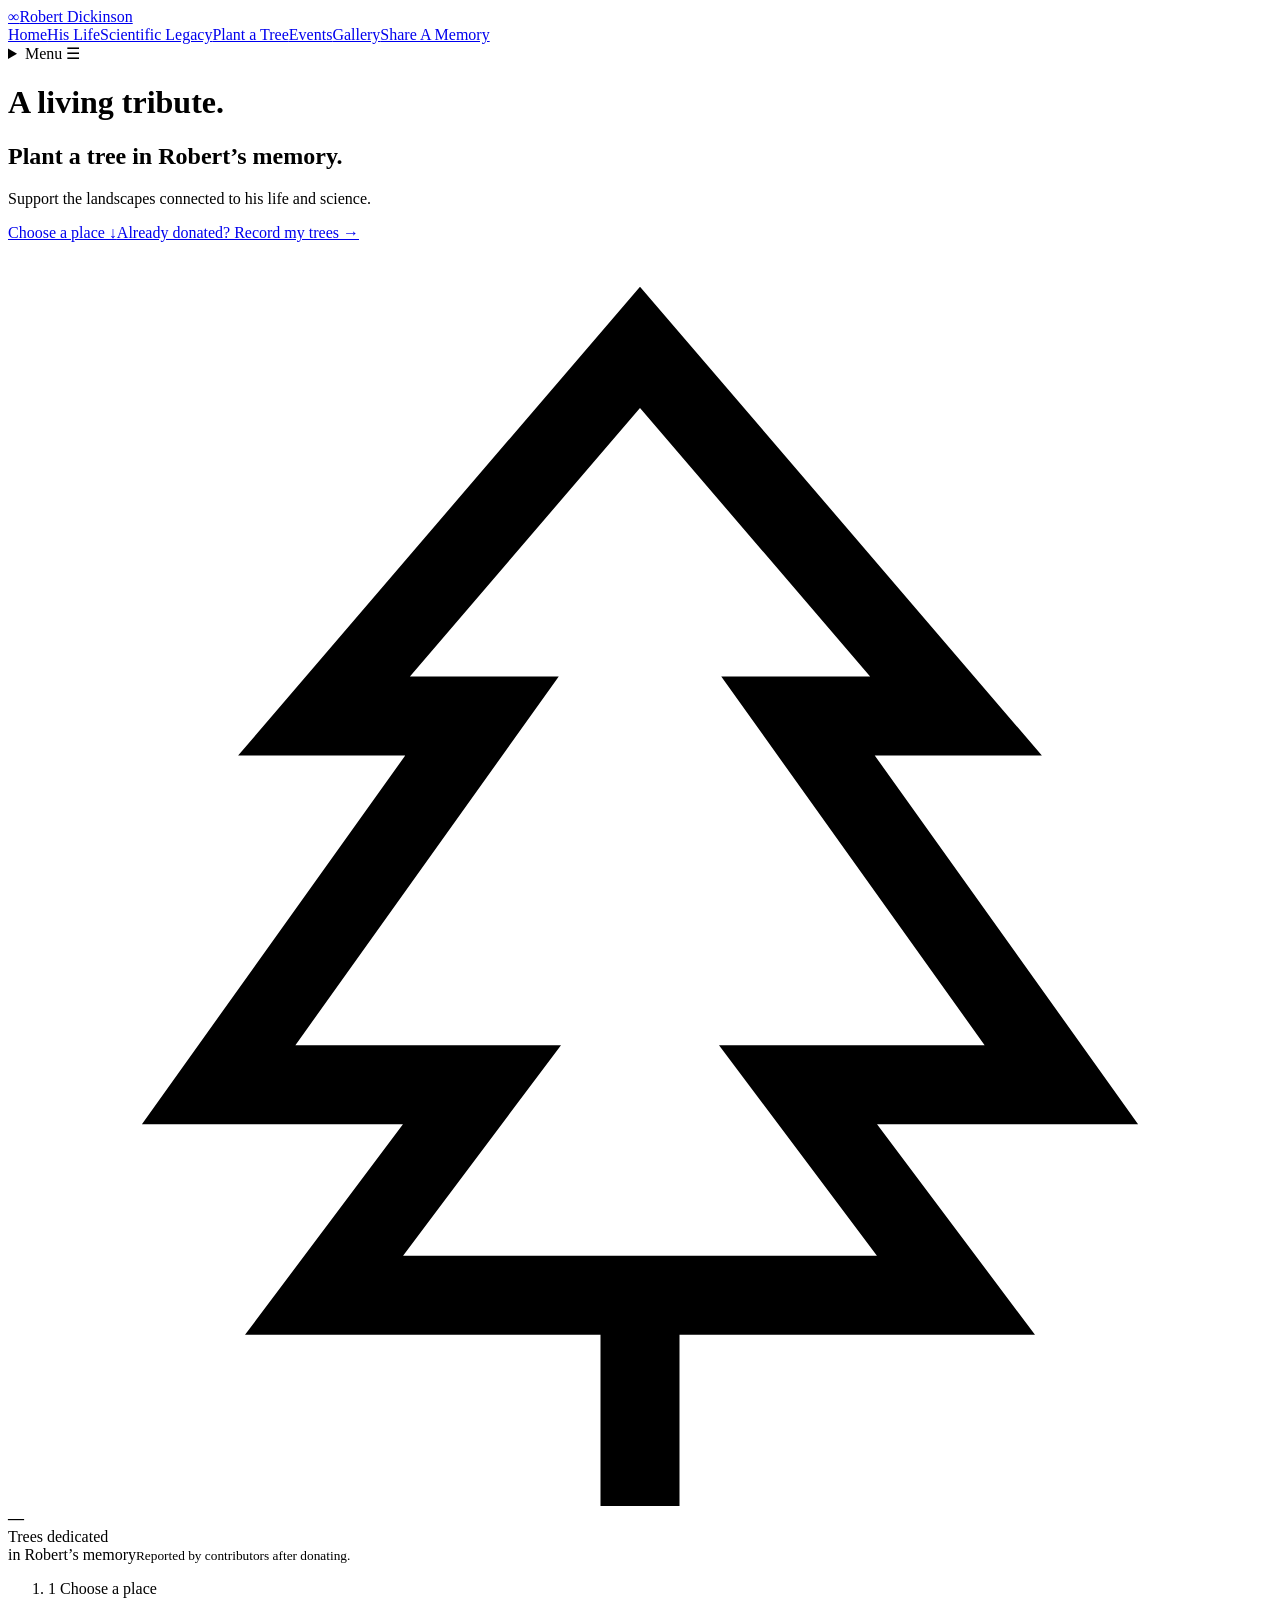
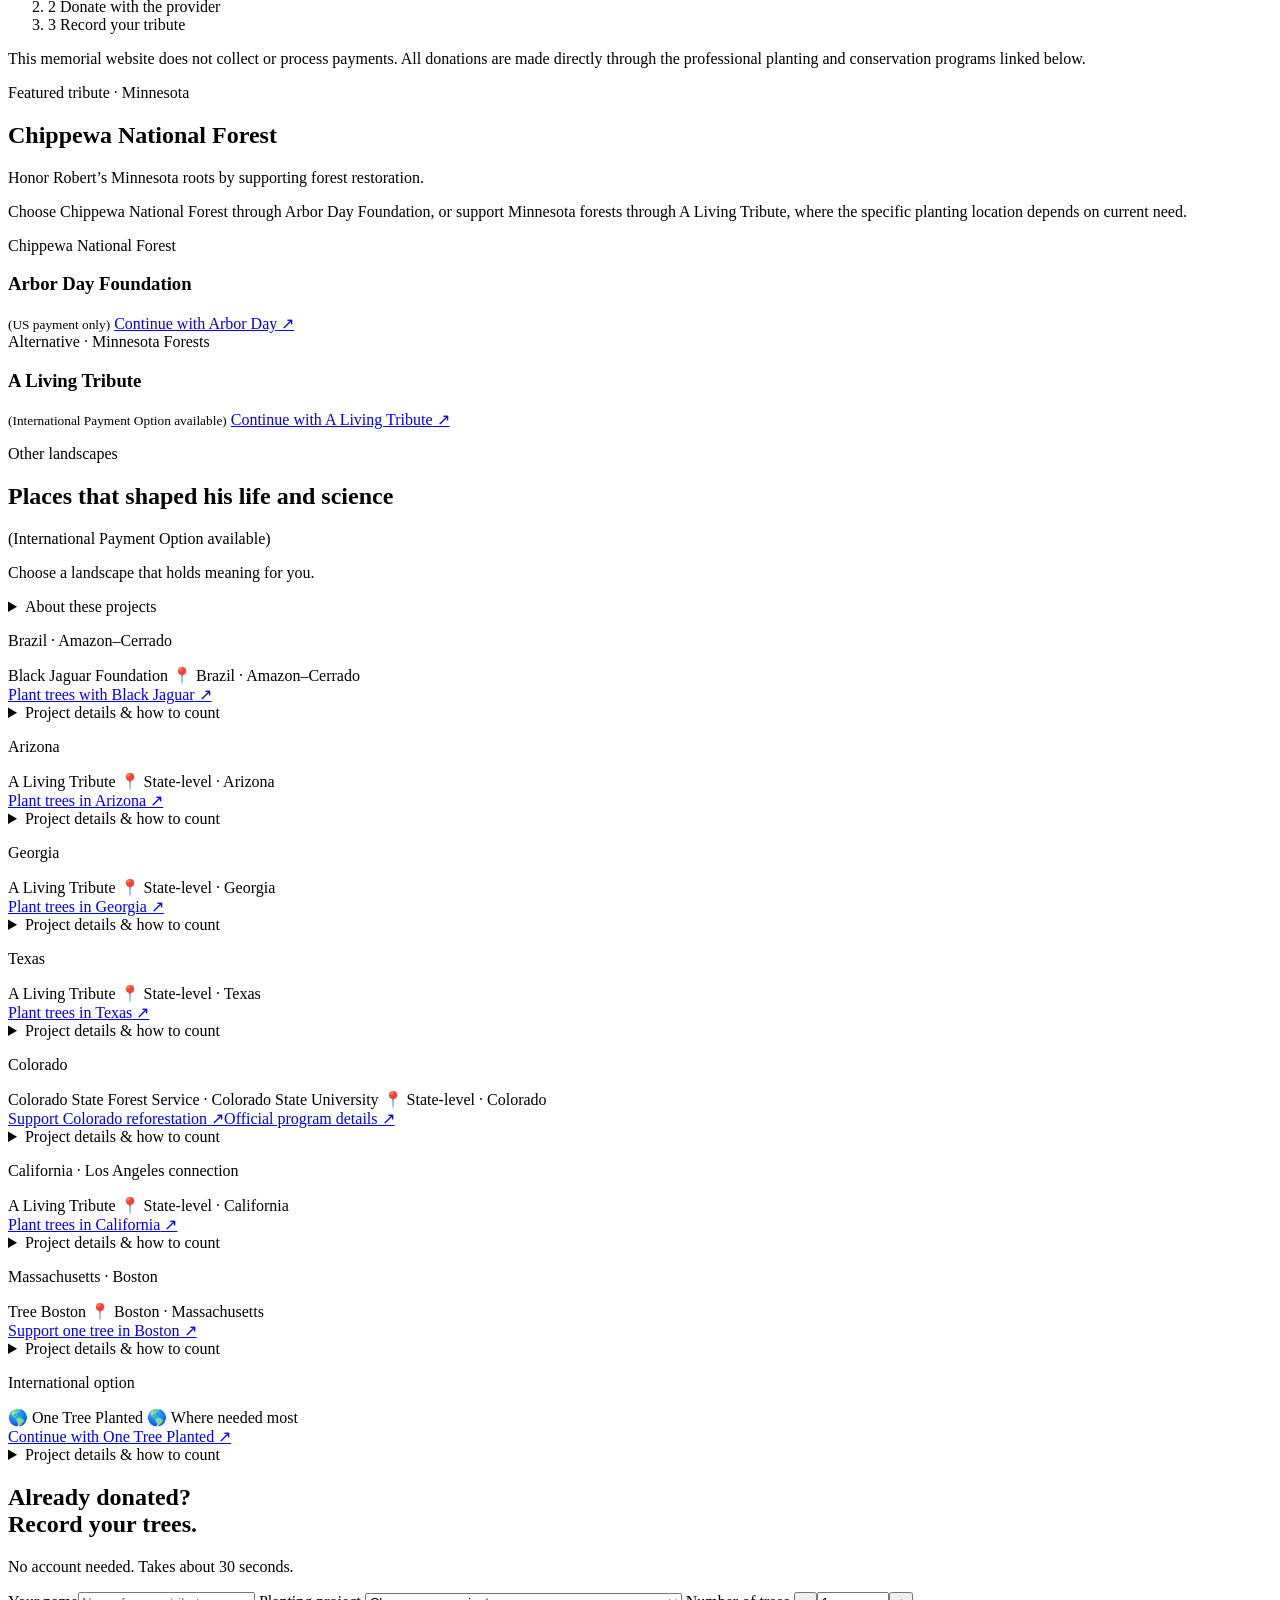
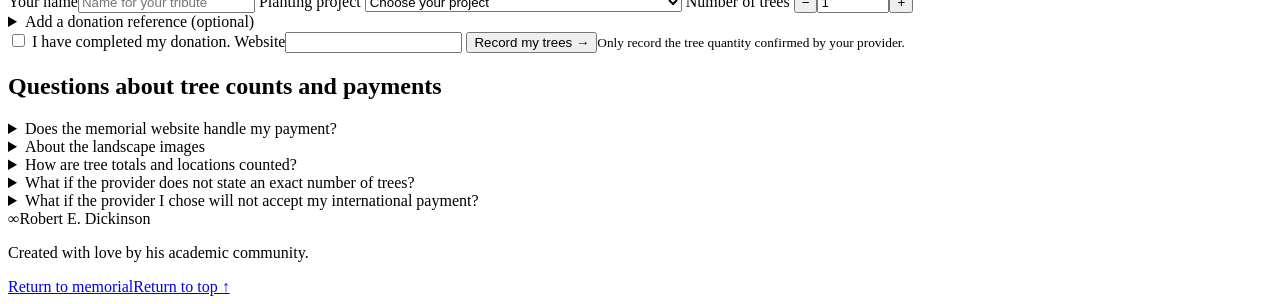
==== static/tree/index.html @ 508d743f "Clarify payment disclaimer and simplify Minnesota planting explanation" ====
<!doctype html>
<html lang="en">
  <head>
    <meta charset="utf-8" />
    <meta name="viewport" content="width=device-width, initial-scale=1" />
    <meta http-equiv="Cache-Control" content="no-cache, no-store, must-revalidate" />
    <meta http-equiv="Pragma" content="no-cache" />
    <meta http-equiv="Expires" content="0" />
    <meta name="description" content="Support forests and restoration projects connected to the life and science of Robert E. Dickinson." />
    <title>Living Tribute for Robert E. Dickinson</title>
    <link rel="icon" href="../favicon.svg" type="image/svg+xml" />
    <link rel="stylesheet" href="../assets/styles.css" />
    <script src="../config.js"></script><script src="../site.js" defer></script>
  </head>
  <body>
    <main class="tree-page tree-redesign" data-body-font="system-sans" data-heading-font="classic-serif">
      <nav class="site-nav" aria-label="Main navigation">
        <a class="wordmark" href="../#top" aria-label="Robert Dickinson memorial home"><span class="wordmark-mark">∞</span><span data-copy="global.wordmark">Robert Dickinson</span></a>
        <div class="nav-links"><a href="../" data-copy="nav.home">Home</a><a href="../life/" data-copy="nav.life">His Life</a><a href="../legacy/" data-copy="nav.legacy">Scientific Legacy</a><a class="active" aria-current="page" href="../tree/" data-copy="nav.tree">Plant a Tree</a><a href="../events/" data-copy="nav.events">Events</a><a href="../gallery/" data-copy="nav.gallery">Gallery</a><a class="nav-memory-cta" href="../memories/#share" data-copy="nav.memories">Share A Memory</a></div>
        <details class="mobile-nav"><summary>Menu <span aria-hidden="true">☰</span></summary><div class="mobile-nav-panel"><a href="../" data-copy="nav.home">Home</a><a href="../life/" data-copy="nav.life">His Life</a><a href="../legacy/" data-copy="nav.legacy">Scientific Legacy</a><a class="active" aria-current="page" href="../tree/" data-copy="nav.tree">Plant a Tree</a><a href="../events/" data-copy="nav.events">Events</a><a href="../gallery/" data-copy="nav.gallery">Gallery</a><a class="nav-memory-cta" href="../memories/#share" data-copy="nav.memories">Share A Memory</a></div></details>
      </nav>

      <header id="top" class="tree-design-hero"><div class="tree-hero-copy"><h1 data-copy="tree.design.title">A living tribute.</h1><h2 data-copy="tree.design.subtitle">Plant a tree in Robert’s memory.</h2><p data-copy="tree.design.intro">Support the landscapes connected to his life and science.</p><a class="tree-gold-button" href="#restoration-projects">Choose a place ↓</a><a class="tree-record-shortcut" href="#record-tribute">Already donated? Record my trees →</a></div><div class="tree-total-panel" aria-live="polite"><span class="tree-total-icon" aria-hidden="true"><svg viewBox="0 0 24 24" fill="none" stroke="currentColor" stroke-width="1.5"><path d="M12 2 6 9h3l-5 7h5l-3 4h12l-3-4h5l-5-7h3L12 2Z M12 20v4"/></svg></span><strong data-participation-count="trees" data-count-only>—</strong><div>Trees dedicated<br />in Robert’s memory<small>Reported by contributors after donating.</small><small data-restoration-total></small></div></div></header>
      <div class="tree-steps"><ol><li><span>1</span> Choose a place</li><li><span>2</span> Donate with the provider</li><li><span>3</span> Record your tribute</li></ol><p class="tree-payment-disclaimer" data-copy="tree.design.paymentDisclaimer">This memorial website does not collect or process payments. All donations are made directly through the professional planting and conservation programs linked below.</p></div>
      <section id="restoration-projects" class="tree-project tree-project-featured">
        <div class="tree-landscape tree-scene-minnesota" role="img" aria-label="Illustrated Minnesota forest and lake"></div>
        <div class="tree-featured-copy">
          <p class="section-kicker light" data-copy="tree.featuredKicker">Featured tribute · Minnesota</p>
          <h2 data-copy="tree.featuredTitle">Chippewa National Forest</h2>



          <p class="tree-featured-intro">Honor Robert’s Minnesota roots by supporting forest restoration.</p>
          <p class="tree-featured-summary" data-copy="tree.design.minnesotaSummary">Choose Chippewa National Forest through Arbor Day Foundation, or support Minnesota forests through A Living Tribute, where the specific planting location depends on current need.</p>
          <div class="tree-chippewa-routes">
            <article class="tree-route-card tree-route-primary">
              <span class="tree-route-location" data-copy="tree.arborLocation">Chippewa National Forest</span>
              <h3 data-copy="tree.arborProvider">Arbor Day Foundation</h3>
              <small class="tree-provider-note" data-copy="tree.arborProviderNote">(US payment only)</small>
              <a class="tree-project-donate" data-contribution-route="chippewa-arbor-day" href="https://shop.arborday.org/tree-dedication/commemorative-trees-for-others?producttype=TIM" target="_blank" rel="noopener noreferrer"><span data-copy="tree.arborButton">Continue with Arbor Day</span> ↗</a>
            </article>

            <article class="tree-route-card tree-route-alternative">
              <span class="tree-route-location" data-copy="tree.minnesotaLocation">Alternative · Minnesota Forests</span>
              <h3 data-copy="tree.minnesotaProvider">A Living Tribute</h3>
              <small class="tree-provider-note" data-copy="tree.minnesotaProviderNote">(International Payment Option available)</small>
              <a class="tree-project-secondary-action" data-contribution-route="minnesota-living-tribute" href="https://shop.alivingtribute.org/products/plant-a-tree-ecertificate" target="_blank" rel="noopener noreferrer"><span data-copy="tree.minnesotaButton">Continue with A Living Tribute</span> ↗</a>
            </article>
          </div>

        </div>
      </section>

      <section class="tree-restoration-collection" aria-labelledby="tree-places-title">
        <div class="tree-section-heading tree-collection-heading">
          <p class="section-kicker" data-copy="tree.projectsKicker">Other landscapes</p>
          <h2 id="tree-places-title" data-copy="tree.projectsTitle">Places that shaped his life and science</h2>
          <p class="tree-payment-availability-note" data-copy="tree.projectsPaymentNote">(International Payment Option available)</p>
          <p>Choose a landscape that holds meaning for you.</p><details><summary>About these projects</summary><p data-copy="tree.projectsIntro">Each landscape is connected to Robert’s life or scientific work. We favor exact-tree routes tied to the named project, state, or region; when a provider cannot guarantee a particular forest, the memorial does not imply that it can.</p></details>
        </div>

        <div class="tree-project-grid">
          <article class="tree-project-card tree-card-blackjaguar"><div class="tree-landscape tree-scene-blackjaguar" role="img" aria-label="Illustrated regional landscape"></div>
            <p class="tree-project-region" data-copy="tree.card.blackjaguar.region">Brazil · Amazon–Cerrado</p>


            <span class="tree-project-provider" data-copy="tree.card.blackjaguar.provider">Black Jaguar Foundation</span>
            <span class="tree-geography-tag">📍 <span data-copy="tree.card.blackjaguar.geography">Brazil · Amazon–Cerrado</span></span>
            <div class="tree-card-links"><a data-contribution-route="brazil-black-jaguar" href="https://www.black-jaguar.org/donate-tree/" target="_blank" rel="noopener noreferrer"><span data-copy="tree.card.blackjaguar.button">Plant trees with Black Jaguar</span> ↗</a></div>
            <details class="tree-card-details"><summary>Project details &amp; how to count</summary><h3 data-copy="tree.card.blackjaguar.title">Restore Brazil’s Amazon–Cerrado corridor</h3><p data-copy="tree.card.blackjaguar.text">Robert’s work on tropical deforestation makes Brazil’s forests a meaningful part of this tribute. Black Jaguar Foundation restores native vegetation with local landowners in the Araguaia Biodiversity Corridor, spanning the Amazon rainforest and Cerrado.</p><small class="tree-card-note" data-copy="tree.card.blackjaguar.note">Choose a tree quantity at checkout and record that number here after payment. Guest payment is available. Trees support the Amazon–Cerrado corridor, not an Amazon-only site. A memorial certificate is not promised; your dedication is recorded on Robert’s website.</small>
          </details></article>

          <article class="tree-project-card tree-card-arizona"><div class="tree-landscape tree-scene-arizona" role="img" aria-label="Illustrated regional landscape"></div>
            <p class="tree-project-region" data-copy="tree.card.arizona.region">Arizona</p>


            <span class="tree-project-provider" data-copy="tree.card.arizona.provider">A Living Tribute</span>
            <span class="tree-geography-tag">📍 <span data-copy="tree.card.arizona.geography">State-level · Arizona</span></span>
            <div class="tree-card-links"><a data-contribution-route="arizona-living-tribute" href="https://shop.alivingtribute.org/products/plant-a-tree-ecertificate" target="_blank" rel="noopener noreferrer"><span data-copy="tree.card.arizona.button">Plant trees in Arizona</span> ↗</a></div>
            <details class="tree-card-details"><summary>Project details &amp; how to count</summary><h3 data-copy="tree.card.arizona.title">Arizona forest restoration</h3><p data-copy="tree.card.arizona.text">Arizona was Robert’s home during his University of Arizona years. A Living Tribute offers exact tree quantities for restoration within Arizona forests affected by wildfire, disease, and environmental stress.</p><small class="tree-card-note" data-copy="tree.card.arizona.note">Exact tree quantity; attributed to Arizona rather than to a specific forest unless the provider explicitly guarantees that forest at checkout.</small>
          </details></article>

          <article class="tree-project-card tree-card-georgia"><div class="tree-landscape tree-scene-georgia" role="img" aria-label="Illustrated regional landscape"></div>
            <p class="tree-project-region" data-copy="tree.card.georgia.region">Georgia</p>


            <span class="tree-project-provider" data-copy="tree.card.georgia.provider">A Living Tribute</span>
            <span class="tree-geography-tag">📍 <span data-copy="tree.card.georgia.geography">State-level · Georgia</span></span>
            <div class="tree-card-links"><a data-contribution-route="georgia-living-tribute" href="https://shop.alivingtribute.org/products/plant-a-tree-ecertificate" target="_blank" rel="noopener noreferrer"><span data-copy="tree.card.georgia.button">Plant trees in Georgia</span> ↗</a></div>
            <details class="tree-card-details"><summary>Project details &amp; how to count</summary><h3 data-copy="tree.card.georgia.title">Georgia forest restoration</h3><p data-copy="tree.card.georgia.text">Georgia became another home during Robert’s Georgia Tech years. This route supports exact-tree restoration within Georgia, including high-need public forest landscapes.</p><small class="tree-card-note" data-copy="tree.card.georgia.note">Exact tree quantity; attributed to Georgia rather than to an individual forest unless explicitly guaranteed at checkout.</small>
          </details></article>

          <article class="tree-project-card tree-card-texas"><div class="tree-landscape tree-scene-texas" role="img" aria-label="Illustrated regional landscape"></div>
            <p class="tree-project-region" data-copy="tree.card.texas.region">Texas</p>


            <span class="tree-project-provider" data-copy="tree.card.texas.provider">A Living Tribute</span>
            <span class="tree-geography-tag">📍 <span data-copy="tree.card.texas.geography">State-level · Texas</span></span>
            <div class="tree-card-links"><a data-contribution-route="texas-living-tribute" href="https://shop.alivingtribute.org/products/plant-a-tree-ecertificate" target="_blank" rel="noopener noreferrer"><span data-copy="tree.card.texas.button">Plant trees in Texas</span> ↗</a></div>
            <details class="tree-card-details"><summary>Project details &amp; how to count</summary><h3 data-copy="tree.card.texas.title">Texas landscape restoration</h3><p data-copy="tree.card.texas.text">Texas was Robert’s home during his UT Austin chapter. This route funds exact-tree restoration across Texas forests, floodplains, and wildfire-affected landscapes.</p><small class="tree-card-note" data-copy="tree.card.texas.note">Exact tree quantity; the memorial records Texas as the geographic attribution.</small>
          </details></article>

          <article class="tree-project-card tree-card-colorado"><div class="tree-landscape tree-scene-colorado" role="img" aria-label="Illustrated regional landscape"></div>
            <p class="tree-project-region" data-copy="tree.card.colorado.region">Colorado</p>


            <span class="tree-project-provider" data-copy="tree.card.colorado.provider">Colorado State Forest Service · Colorado State University</span>
            <span class="tree-geography-tag">📍 <span data-copy="tree.card.colorado.geography">State-level · Colorado</span></span>
            <div class="tree-card-links"><a data-contribution-route="colorado-csfs" href="https://give.colostate.edu/campaigns/45077/donations/new" target="_blank" rel="noopener noreferrer"><span data-copy="tree.card.colorado.button">Support Colorado reforestation</span> ↗</a><a href="https://csfs.colostate.edu/seedling-tree-nursery/restoring-colorados-forests-fund-program/" target="_blank" rel="noopener noreferrer"><span data-copy="tree.card.colorado.detailsButton">Official program details</span> ↗</a></div>
            <details class="tree-card-details"><summary>Project details &amp; how to count</summary><h3 data-copy="tree.card.colorado.title">Restoring Colorado’s Forests Fund</h3><p data-copy="tree.card.colorado.text">Colorado was central to Robert’s long NCAR chapter. The Colorado State Forest Service provides seedlings for reforestation of Colorado lands damaged by wildfire and other major disturbances.</p><small class="tree-card-note" data-copy="tree.card.colorado.note">The program publishes a $2-per-seedling conversion, allowing the memorial to record an exact funded-seedling quantity.</small>
          </details></article>

          <article class="tree-project-card tree-card-california"><div class="tree-landscape tree-scene-california" role="img" aria-label="Illustrated regional landscape"></div>
            <p class="tree-project-region" data-copy="tree.card.california.region">California · Los Angeles connection</p>


            <span class="tree-project-provider" data-copy="tree.card.california.provider">A Living Tribute</span>
            <span class="tree-geography-tag">📍 <span data-copy="tree.card.california.geography">State-level · California</span></span>
            <div class="tree-card-links"><a data-contribution-route="california-living-tribute" href="https://shop.alivingtribute.org/products/plant-a-tree-ecertificate" target="_blank" rel="noopener noreferrer"><span data-copy="tree.card.california.button">Plant trees in California</span> ↗</a></div>
            <details class="tree-card-details"><summary>Project details &amp; how to count</summary><h3 data-copy="tree.card.california.title">California forest restoration</h3><p data-copy="tree.card.california.text">Robert’s final professional chapter was at UCLA. This route supports exact-tree restoration within California forests affected by wildfire and other disturbances.</p><small class="tree-card-note" data-copy="tree.card.california.note">Angeles National Forest appears among the provider’s California restoration landscapes, but the memorial attributes the gift only to California unless checkout explicitly guarantees Angeles.</small>
          </details></article>

          <article class="tree-project-card tree-card-boston"><div class="tree-landscape tree-scene-boston" role="img" aria-label="Illustrated regional landscape"></div>
            <p class="tree-project-region" data-copy="tree.card.boston.region">Massachusetts · Boston</p>


            <span class="tree-project-provider" data-copy="tree.card.boston.provider">Tree Boston</span>
            <span class="tree-geography-tag">📍 <span data-copy="tree.card.boston.geography">Boston · Massachusetts</span></span>
            <div class="tree-card-links"><a data-contribution-route="massachusetts-tree-boston" href="https://treeboston.org/support/online/" target="_blank" rel="noopener noreferrer"><span data-copy="tree.card.boston.button">Support one tree in Boston</span> ↗</a></div>
            <details class="tree-card-details"><summary>Project details &amp; how to count</summary><h3 data-copy="tree.card.boston.title">Grow Boston’s urban forest</h3><p data-copy="tree.card.boston.text">Massachusetts connects to Robert’s Harvard and MIT years. Tree Boston offers practical one-tree impact levels: $100 provides a free tree to a Boston community member to plant, while $500 or $1,000 supports planting one tree in a backyard or public/community space.</p><small class="tree-card-note" data-copy="tree.card.boston.note">For Robert’s tree total, record 1 tree only when you choose one of Tree Boston’s listed one-tree options ($100, $500, or $1,000). Other donation amounts should not be converted into a tree count.</small>
            <div class="tree-card-alternative"><strong data-copy="tree.card.boston.alternativeLabel">Alternative</strong><a data-contribution-route="new-england-neff" href="https://newenglandforestry.org/support/donate/" target="_blank" rel="noopener noreferrer"><span data-copy="tree.card.boston.alternativeButton">Support New England forest stewardship</span> ↗</a><small data-copy="tree.card.boston.alternativeNote">Regional forest conservation/restoration gift; recorded separately because NEFF does not assign an exact tree quantity.</small></div>
          </details></article>

          <article class="tree-project-card tree-card-international tree-project-card-international">
            <p class="tree-project-region" data-copy="tree.card.international.region">International option</p>
            <span class="tree-international-card-icon" aria-hidden="true">🌎</span>


            <span class="tree-project-provider" data-copy="tree.card.international.provider">One Tree Planted</span>
            <span class="tree-geography-tag">🌎 <span data-copy="tree.card.international.geography">Where needed most</span></span>
            <div class="tree-card-links"><a data-contribution-route="global-one-tree-planted" href="https://onetreeplanted.org/products/gift-trees-in-memory" target="_blank" rel="noopener noreferrer"><span data-copy="tree.card.international.button">Continue with One Tree Planted</span> ↗</a></div>
            <details class="tree-card-details"><summary>Project details &amp; how to count</summary><h3 data-copy="tree.card.international.title">Outside the U.S. or having payment trouble?</h3><p data-copy="tree.card.international.text">One Tree Planted is a simple fallback when another provider’s checkout is not practical. Choose the number of memorial trees directly; the trees are planted where restoration is needed most rather than assigned to a Robert-specific location.</p><small class="tree-card-note" data-copy="tree.card.international.note">Exact tree quantity; recorded in Robert’s lifetime total without assigning the trees to a specific landscape.</small>
          </details></article>
        </div>

      </section>

      <section id="record-tribute" class="tree-dedication-report" aria-labelledby="tree-dedication-title">
<div class="tree-record-heading"><h2 id="tree-dedication-title">Already donated?<br />Record your trees.</h2><p>No account needed. Takes about 30 seconds.</p></div>
        <form class="tree-dedication-form" data-tree-dedication-form>
          <div class="tree-dedication-fields">
            <label>Your name<input placeholder="Name for your tribute" name="name" required minlength="2" maxlength="100" autocomplete="name" /></label>
            <label>Planting project
              <select name="route" required data-tree-route-select>
                <option value="" disabled selected>Choose your project</option>
                <option value="chippewa-arbor-day" data-type="tree" data-geography="Exact forest: Chippewa National Forest">Chippewa National Forest · Arbor Day Foundation</option>
                <option value="minnesota-living-tribute" data-type="tree" data-geography="State-level attribution: Minnesota (specific forest not guaranteed)">Minnesota forests · A Living Tribute</option>
                <option value="global-one-tree-planted" data-type="tree" data-geography="Global / greatest-need attribution; not assigned to a Robert-specific location">Where needed most · One Tree Planted</option>
                <option value="brazil-black-jaguar" data-type="tree" data-geography="Regional attribution: Araguaia corridor · Amazon–Cerrado">Brazil · Black Jaguar Foundation</option>
                <option value="arizona-living-tribute" data-type="tree" data-geography="State-level attribution: Arizona">Arizona forests · A Living Tribute</option>
                <option value="georgia-living-tribute" data-type="tree" data-geography="State-level attribution: Georgia">Georgia forests · A Living Tribute</option>
                <option value="texas-living-tribute" data-type="tree" data-geography="State-level attribution: Texas">Texas forests · A Living Tribute</option>
                <option value="colorado-csfs" data-type="tree" data-geography="State-level attribution: Colorado">Colorado · Colorado State Forest Service</option>
                <option value="california-living-tribute" data-type="tree" data-geography="State-level attribution: California">California forests · A Living Tribute</option>
                <option value="massachusetts-tree-boston" data-type="tree" data-geography="City-level attribution: Boston, Massachusetts">Boston, Massachusetts · Tree Boston</option>
                <option value="new-england-neff" data-type="restoration" data-geography="Regional attribution: New England">New England · NEFF restoration gift</option>
              </select>
            </label>
            <label data-tree-count-field>Number of trees <span class="tree-count-stepper"><button type="button" data-tree-step="-1" aria-label="One fewer tree">−</button><input name="treeCount" type="number" min="1" max="10000" step="1" inputmode="numeric" value="1" /><button type="button" data-tree-step="1" aria-label="One more tree">+</button></span></label>
          </div><details class="tree-optional"><summary>Add a donation reference (optional)</summary><label>Confirmation / order no.<input name="confirmationRef" maxlength="120" autocomplete="off" /></label></details>
          <p class="tree-geography-guidance" data-tree-geography-guidance hidden></p>
          <p class="tree-count-guidance" data-tree-count-guidance hidden></p>
          <label class="tree-dedication-confirm"><input type="checkbox" name="confirmed" required /> I have completed my donation.</label>
          <label class="form-honeypot" aria-hidden="true">Website<input name="website" tabindex="-1" autocomplete="off" /></label>
          <button type="submit">Record my trees →</button><small class="tree-form-note">Only record the tree quantity confirmed by your provider.</small><p role="status" class="tree-dedication-message" data-tree-dedication-message hidden></p>
        </form>
      </section>

      <section class="tree-faq" aria-labelledby="tree-faq-title">
        <h2 id="tree-faq-title">Questions about tree counts and payments</h2>
        <details><summary>Does the memorial website handle my payment?</summary><p>No. Payment takes place entirely on the selected provider’s website. The memorial stores only the contribution record you report afterward and never receives your card or banking credentials.</p></details>
        <details><summary>About the landscape images</summary><p>The landscape artwork evokes the regions connected to Robert’s life. It does not depict or guarantee a specific planting site.</p></details>
        <details><summary>How are tree totals and locations counted?</summary><p>After successful payment, report the exact tree quantity shown by the provider. We record both that quantity and the geographic level the provider actually guarantees: exact forest/project, state/region, or where needed most.</p></details>
        <details><summary>What if the provider does not state an exact number of trees?</summary><p>The gift is preserved as a restoration contribution but is not converted into an estimated number of trees.</p></details>
        <details><summary>What if the provider I chose will not accept my international payment?</summary><p>Use the universal One Tree Planted route or another accessible exact-tree option. The trees still count in Robert’s lifetime total; they are simply attributed to the location level the provider can honestly support.</p></details>
      </section>

      <aside class="tree-return-bar" data-tribute-return-bar hidden aria-label="Record completed living tribute">
        <div><strong>Finished your payment?</strong><span data-tribute-return-label>Return here to record the trees or restoration gift.</span></div>
        <a href="#record-tribute">Record my contribution →</a>
      </aside>

      <footer class="site-footer"><div class="wordmark footer-mark"><span class="wordmark-mark">∞</span><span data-copy="global.footerName">Robert E. Dickinson</span></div><p data-copy="global.footerText">Created with love by his academic community.</p><div class="footer-links"><a href="../">Return to memorial</a><a href="#top">Return to top ↑</a></div></footer>
    </main>
  </body>
</html>
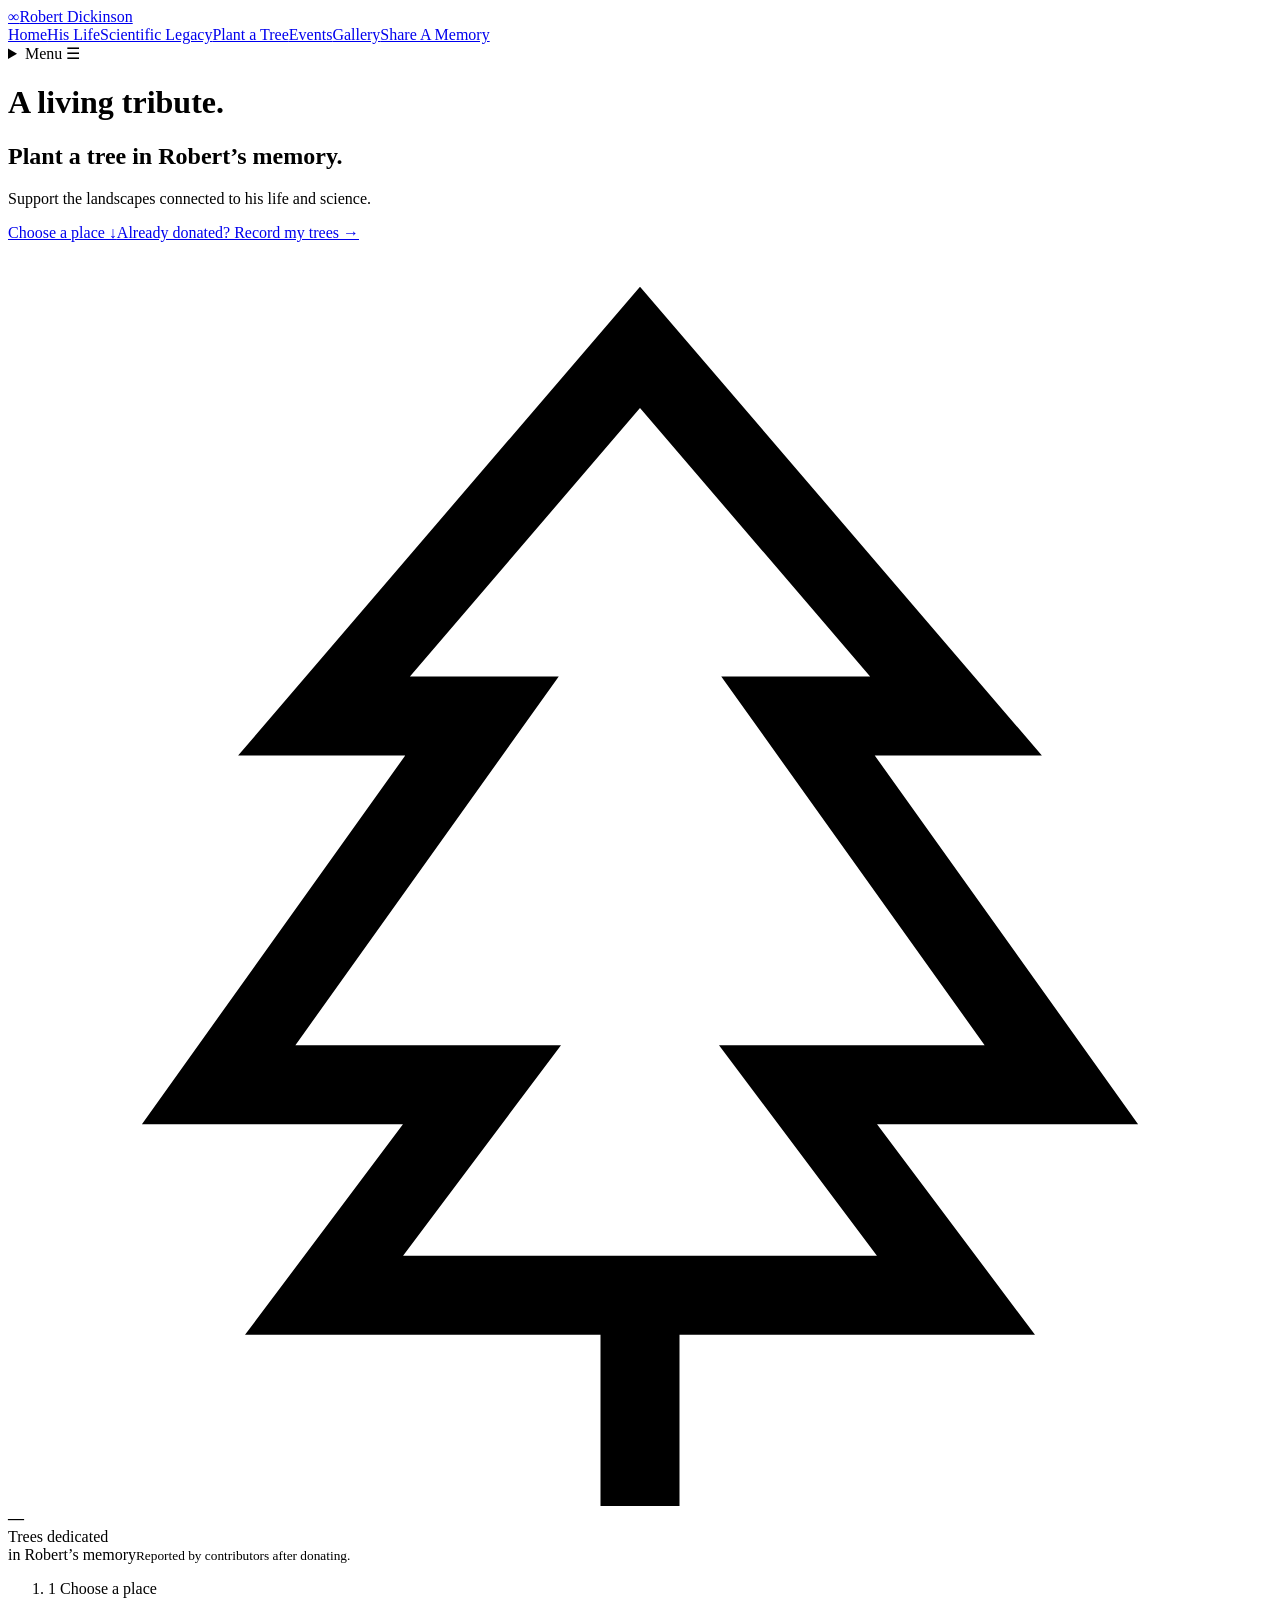
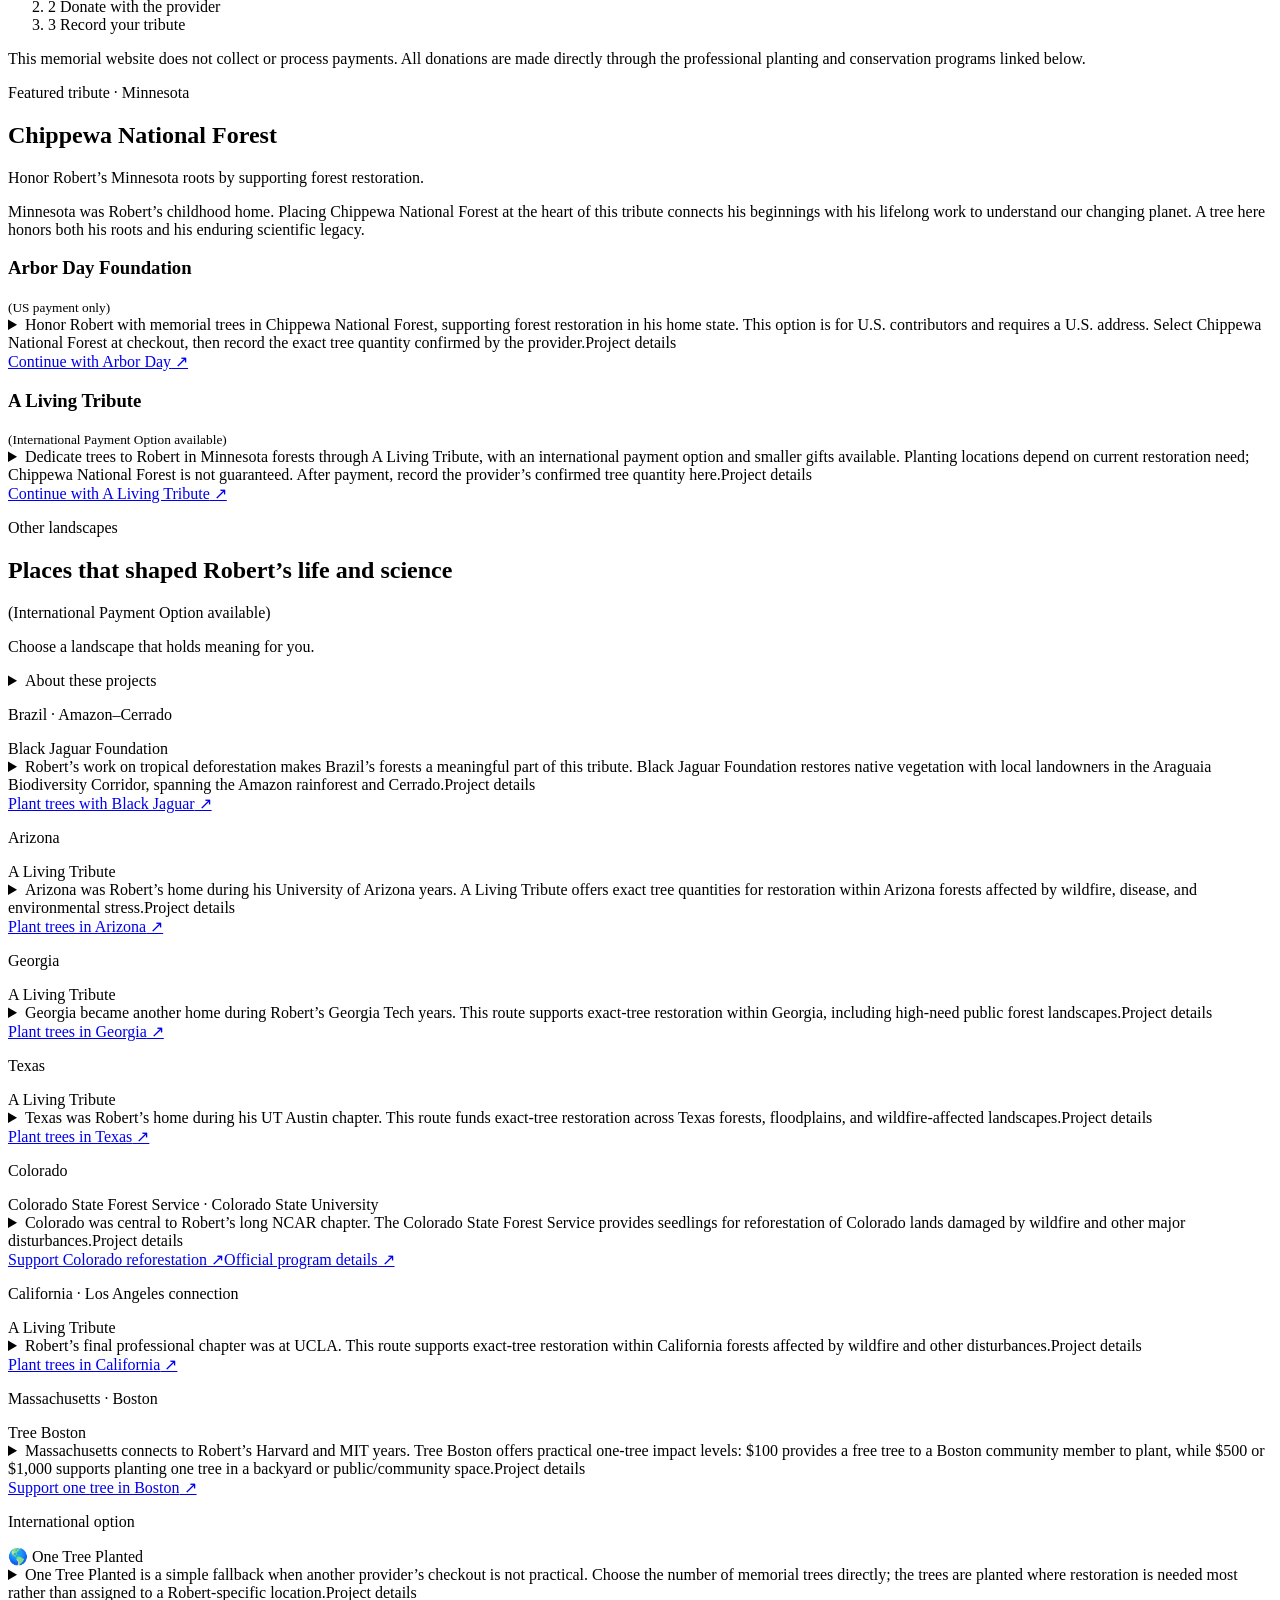
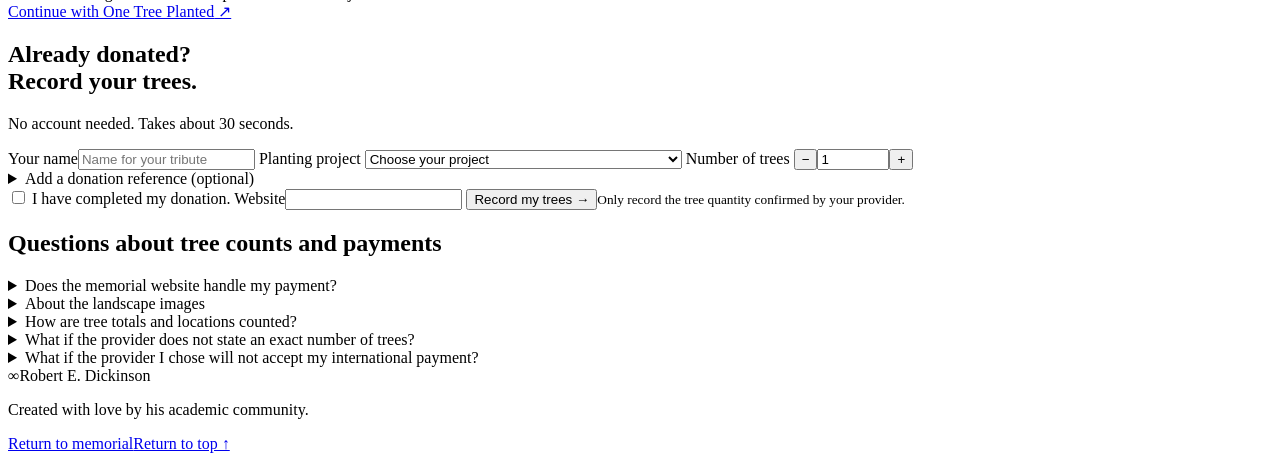
==== commit 0b5ba513: "Restore Chippewa story, add expandable project previews, and sync all tree page copy" ====
--- a/static/tree/index.html
+++ b/static/tree/index.html
@@ -20,8 +20,8 @@
         <details class="mobile-nav"><summary>Menu <span aria-hidden="true">☰</span></summary><div class="mobile-nav-panel"><a href="../" data-copy="nav.home">Home</a><a href="../life/" data-copy="nav.life">His Life</a><a href="../legacy/" data-copy="nav.legacy">Scientific Legacy</a><a class="active" aria-current="page" href="../tree/" data-copy="nav.tree">Plant a Tree</a><a href="../events/" data-copy="nav.events">Events</a><a href="../gallery/" data-copy="nav.gallery">Gallery</a><a class="nav-memory-cta" href="../memories/#share" data-copy="nav.memories">Share A Memory</a></div></details>
       </nav>
 
-      <header id="top" class="tree-design-hero"><div class="tree-hero-copy"><h1 data-copy="tree.design.title">A living tribute.</h1><h2 data-copy="tree.design.subtitle">Plant a tree in Robert’s memory.</h2><p data-copy="tree.design.intro">Support the landscapes connected to his life and science.</p><a class="tree-gold-button" href="#restoration-projects">Choose a place ↓</a><a class="tree-record-shortcut" href="#record-tribute">Already donated? Record my trees →</a></div><div class="tree-total-panel" aria-live="polite"><span class="tree-total-icon" aria-hidden="true"><svg viewBox="0 0 24 24" fill="none" stroke="currentColor" stroke-width="1.5"><path d="M12 2 6 9h3l-5 7h5l-3 4h12l-3-4h5l-5-7h3L12 2Z M12 20v4"/></svg></span><strong data-participation-count="trees" data-count-only>—</strong><div>Trees dedicated<br />in Robert’s memory<small>Reported by contributors after donating.</small><small data-restoration-total></small></div></div></header>
-      <div class="tree-steps"><ol><li><span>1</span> Choose a place</li><li><span>2</span> Donate with the provider</li><li><span>3</span> Record your tribute</li></ol><p class="tree-payment-disclaimer" data-copy="tree.design.paymentDisclaimer">This memorial website does not collect or process payments. All donations are made directly through the professional planting and conservation programs linked below.</p></div>
+      <header id="top" class="tree-design-hero"><div class="tree-hero-copy"><h1 data-copy="tree.design.title">A living tribute.</h1><h2 data-copy="tree.design.subtitle">Plant a tree in Robert’s memory.</h2><p data-copy="tree.design.intro">Support the landscapes connected to his life and science.</p><a class="tree-gold-button" href="#restoration-projects"><span data-copy="tree.ui.heroButton">Choose a place ↓</span></a><a class="tree-record-shortcut" href="#record-tribute"><span data-copy="tree.ui.recordShortcut">Already donated? Record my trees →</span></a></div><div class="tree-total-panel" aria-live="polite"><span class="tree-total-icon" aria-hidden="true"><svg viewBox="0 0 24 24" fill="none" stroke="currentColor" stroke-width="1.5"><path d="M12 2 6 9h3l-5 7h5l-3 4h12l-3-4h5l-5-7h3L12 2Z M12 20v4"/></svg></span><strong data-participation-count="trees" data-count-only>—</strong><div><span data-copy="tree.ui.totalLabel">Trees dedicated</span><br /><span data-copy="tree.ui.totalDedication">in Robert’s memory</span><small><span data-copy="tree.ui.totalNote">Reported by contributors after donating.</span></small><small data-restoration-total></small></div></div></header>
+      <div class="tree-steps"><ol><li><span>1</span> <span data-copy="tree.ui.stepChoose">Choose a place</span></li><li><span>2</span> <span data-copy="tree.ui.stepDonate">Donate with the provider</span></li><li><span>3</span> <span data-copy="tree.ui.stepRecord">Record your tribute</span></li></ol><p class="tree-payment-disclaimer" data-copy="tree.design.paymentDisclaimer">This memorial website does not collect or process payments. All donations are made directly through the professional planting and conservation programs linked below.</p></div>
       <section id="restoration-projects" class="tree-project tree-project-featured">
         <div class="tree-landscape tree-scene-minnesota" role="img" aria-label="Illustrated Minnesota forest and lake"></div>
         <div class="tree-featured-copy">
@@ -30,20 +30,18 @@
 
 
 
-          <p class="tree-featured-intro">Honor Robert’s Minnesota roots by supporting forest restoration.</p>
-          <p class="tree-featured-summary" data-copy="tree.design.minnesotaSummary">Choose Chippewa National Forest through Arbor Day Foundation, or support Minnesota forests through A Living Tribute, where the specific planting location depends on current need.</p>
+          <p class="tree-featured-intro"><span data-copy="tree.ui.featuredIntro">Honor Robert’s Minnesota roots by supporting forest restoration.</span></p>
+          <p class="tree-featured-summary" data-copy="tree.chippewaWhyText">Minnesota was Robert’s childhood home. Placing Chippewa National Forest at the heart of this tribute connects his beginnings with his lifelong work to understand our changing planet. A tree here honors both his roots and his enduring scientific legacy.</p>
           <div class="tree-chippewa-routes">
             <article class="tree-route-card tree-route-primary">
-              <span class="tree-route-location" data-copy="tree.arborLocation">Chippewa National Forest</span>
               <h3 data-copy="tree.arborProvider">Arbor Day Foundation</h3>
-              <small class="tree-provider-note" data-copy="tree.arborProviderNote">(US payment only)</small>
+              <small class="tree-provider-note" data-copy="tree.arborProviderNote">(US payment only)</small><details class="tree-project-preview"><summary><span class="tree-preview-text" data-copy="tree.arborText">Honor Robert with memorial trees in Chippewa National Forest, supporting forest restoration in his home state. This option is for U.S. contributors and requires a U.S. address. Select Chippewa National Forest at checkout, then record the exact tree quantity confirmed by the provider.</span><span class="tree-expand-label" data-copy="tree.ui.expand">Project details</span></summary><span class="tree-route-location" data-copy="tree.arborLocation">Chippewa National Forest</span><p data-copy="tree.arborText">Honor Robert with memorial trees in Chippewa National Forest, supporting forest restoration in his home state. This option is for U.S. contributors and requires a U.S. address. Select Chippewa National Forest at checkout, then record the exact tree quantity confirmed by the provider.</p></details>
               <a class="tree-project-donate" data-contribution-route="chippewa-arbor-day" href="https://shop.arborday.org/tree-dedication/commemorative-trees-for-others?producttype=TIM" target="_blank" rel="noopener noreferrer"><span data-copy="tree.arborButton">Continue with Arbor Day</span> ↗</a>
             </article>
 
             <article class="tree-route-card tree-route-alternative">
-              <span class="tree-route-location" data-copy="tree.minnesotaLocation">Alternative · Minnesota Forests</span>
               <h3 data-copy="tree.minnesotaProvider">A Living Tribute</h3>
-              <small class="tree-provider-note" data-copy="tree.minnesotaProviderNote">(International Payment Option available)</small>
+              <small class="tree-provider-note" data-copy="tree.minnesotaProviderNote">(International Payment Option available)</small><details class="tree-project-preview"><summary><span class="tree-preview-text" data-copy="tree.minnesotaText">Dedicate trees to Robert in Minnesota forests through A Living Tribute, with an international payment option and smaller gifts available. Planting locations depend on current restoration need; Chippewa National Forest is not guaranteed. After payment, record the provider’s confirmed tree quantity here.</span><span class="tree-expand-label" data-copy="tree.ui.expand">Project details</span></summary><span class="tree-route-location" data-copy="tree.minnesotaLocation">Alternative · Minnesota Forests</span><p data-copy="tree.minnesotaText">Dedicate trees to Robert in Minnesota forests through A Living Tribute, with an international payment option and smaller gifts available. Planting locations depend on current restoration need; Chippewa National Forest is not guaranteed. After payment, record the provider’s confirmed tree quantity here.</p></details>
               <a class="tree-project-secondary-action" data-contribution-route="minnesota-living-tribute" href="https://shop.alivingtribute.org/products/plant-a-tree-ecertificate" target="_blank" rel="noopener noreferrer"><span data-copy="tree.minnesotaButton">Continue with A Living Tribute</span> ↗</a>
             </article>
           </div>
@@ -54,9 +52,9 @@
       <section class="tree-restoration-collection" aria-labelledby="tree-places-title">
         <div class="tree-section-heading tree-collection-heading">
           <p class="section-kicker" data-copy="tree.projectsKicker">Other landscapes</p>
-          <h2 id="tree-places-title" data-copy="tree.projectsTitle">Places that shaped his life and science</h2>
+          <h2 id="tree-places-title" data-copy="tree.projectsTitle">Places that shaped Robert’s life and science</h2>
           <p class="tree-payment-availability-note" data-copy="tree.projectsPaymentNote">(International Payment Option available)</p>
-          <p>Choose a landscape that holds meaning for you.</p><details><summary>About these projects</summary><p data-copy="tree.projectsIntro">Each landscape is connected to Robert’s life or scientific work. We favor exact-tree routes tied to the named project, state, or region; when a provider cannot guarantee a particular forest, the memorial does not imply that it can.</p></details>
+          <p><span data-copy="tree.ui.placesIntro">Choose a landscape that holds meaning for you.</span></p><details><summary><span data-copy="tree.ui.aboutProjects">About these projects</span></summary><p data-copy="tree.projectsIntro">Each landscape is connected to Robert’s life or scientific work. We favor exact-tree routes tied to the named project, state, or region; when a provider cannot guarantee a particular forest, the memorial does not imply that it can.</p></details>
         </div>
 
         <div class="tree-project-grid">
@@ -65,71 +63,64 @@
 
 
             <span class="tree-project-provider" data-copy="tree.card.blackjaguar.provider">Black Jaguar Foundation</span>
-            <span class="tree-geography-tag">📍 <span data-copy="tree.card.blackjaguar.geography">Brazil · Amazon–Cerrado</span></span>
-            <div class="tree-card-links"><a data-contribution-route="brazil-black-jaguar" href="https://www.black-jaguar.org/donate-tree/" target="_blank" rel="noopener noreferrer"><span data-copy="tree.card.blackjaguar.button">Plant trees with Black Jaguar</span> ↗</a></div>
-            <details class="tree-card-details"><summary>Project details &amp; how to count</summary><h3 data-copy="tree.card.blackjaguar.title">Restore Brazil’s Amazon–Cerrado corridor</h3><p data-copy="tree.card.blackjaguar.text">Robert’s work on tropical deforestation makes Brazil’s forests a meaningful part of this tribute. Black Jaguar Foundation restores native vegetation with local landowners in the Araguaia Biodiversity Corridor, spanning the Amazon rainforest and Cerrado.</p><small class="tree-card-note" data-copy="tree.card.blackjaguar.note">Choose a tree quantity at checkout and record that number here after payment. Guest payment is available. Trees support the Amazon–Cerrado corridor, not an Amazon-only site. A memorial certificate is not promised; your dedication is recorded on Robert’s website.</small>
-          </details></article>
+            <details class="tree-card-details tree-project-preview"><summary><span class="tree-preview-text" data-copy="tree.card.blackjaguar.text">Robert’s work on tropical deforestation makes Brazil’s forests a meaningful part of this tribute. Black Jaguar Foundation restores native vegetation with local landowners in the Araguaia Biodiversity Corridor, spanning the Amazon rainforest and Cerrado.</span><span class="tree-expand-label" data-copy="tree.ui.expand">Project details</span></summary><h3 data-copy="tree.card.blackjaguar.title">Restore Brazil’s Amazon–Cerrado corridor</h3><p data-copy="tree.card.blackjaguar.text">Robert’s work on tropical deforestation makes Brazil’s forests a meaningful part of this tribute. Black Jaguar Foundation restores native vegetation with local landowners in the Araguaia Biodiversity Corridor, spanning the Amazon rainforest and Cerrado.</p><span class="tree-geography-tag">📍 <span data-copy="tree.card.blackjaguar.geography">Brazil · Amazon–Cerrado</span></span><small class="tree-card-note" data-copy="tree.card.blackjaguar.note">Choose a tree quantity at checkout and record that number here after payment. Guest payment is available. Trees support the Amazon–Cerrado corridor, not an Amazon-only site. A memorial certificate is not promised; your dedication is recorded on Robert’s website.</small>
+          </details><div class="tree-card-links"><a data-contribution-route="brazil-black-jaguar" href="https://www.black-jaguar.org/donate-tree/" target="_blank" rel="noopener noreferrer"><span data-copy="tree.card.blackjaguar.button">Plant trees with Black Jaguar</span> ↗</a></div>
+            </article>
 
           <article class="tree-project-card tree-card-arizona"><div class="tree-landscape tree-scene-arizona" role="img" aria-label="Illustrated regional landscape"></div>
             <p class="tree-project-region" data-copy="tree.card.arizona.region">Arizona</p>
 
 
             <span class="tree-project-provider" data-copy="tree.card.arizona.provider">A Living Tribute</span>
-            <span class="tree-geography-tag">📍 <span data-copy="tree.card.arizona.geography">State-level · Arizona</span></span>
-            <div class="tree-card-links"><a data-contribution-route="arizona-living-tribute" href="https://shop.alivingtribute.org/products/plant-a-tree-ecertificate" target="_blank" rel="noopener noreferrer"><span data-copy="tree.card.arizona.button">Plant trees in Arizona</span> ↗</a></div>
-            <details class="tree-card-details"><summary>Project details &amp; how to count</summary><h3 data-copy="tree.card.arizona.title">Arizona forest restoration</h3><p data-copy="tree.card.arizona.text">Arizona was Robert’s home during his University of Arizona years. A Living Tribute offers exact tree quantities for restoration within Arizona forests affected by wildfire, disease, and environmental stress.</p><small class="tree-card-note" data-copy="tree.card.arizona.note">Exact tree quantity; attributed to Arizona rather than to a specific forest unless the provider explicitly guarantees that forest at checkout.</small>
-          </details></article>
+            <details class="tree-card-details tree-project-preview"><summary><span class="tree-preview-text" data-copy="tree.card.arizona.text">Arizona was Robert’s home during his University of Arizona years. A Living Tribute offers exact tree quantities for restoration within Arizona forests affected by wildfire, disease, and environmental stress.</span><span class="tree-expand-label" data-copy="tree.ui.expand">Project details</span></summary><h3 data-copy="tree.card.arizona.title">Arizona forest restoration</h3><p data-copy="tree.card.arizona.text">Arizona was Robert’s home during his University of Arizona years. A Living Tribute offers exact tree quantities for restoration within Arizona forests affected by wildfire, disease, and environmental stress.</p><span class="tree-geography-tag">📍 <span data-copy="tree.card.arizona.geography">State-level · Arizona</span></span><small class="tree-card-note" data-copy="tree.card.arizona.note">Exact tree quantity; attributed to Arizona rather than to a specific forest unless the provider explicitly guarantees that forest at checkout.</small>
+          </details><div class="tree-card-links"><a data-contribution-route="arizona-living-tribute" href="https://shop.alivingtribute.org/products/plant-a-tree-ecertificate" target="_blank" rel="noopener noreferrer"><span data-copy="tree.card.arizona.button">Plant trees in Arizona</span> ↗</a></div>
+            </article>
 
           <article class="tree-project-card tree-card-georgia"><div class="tree-landscape tree-scene-georgia" role="img" aria-label="Illustrated regional landscape"></div>
             <p class="tree-project-region" data-copy="tree.card.georgia.region">Georgia</p>
 
 
             <span class="tree-project-provider" data-copy="tree.card.georgia.provider">A Living Tribute</span>
-            <span class="tree-geography-tag">📍 <span data-copy="tree.card.georgia.geography">State-level · Georgia</span></span>
-            <div class="tree-card-links"><a data-contribution-route="georgia-living-tribute" href="https://shop.alivingtribute.org/products/plant-a-tree-ecertificate" target="_blank" rel="noopener noreferrer"><span data-copy="tree.card.georgia.button">Plant trees in Georgia</span> ↗</a></div>
-            <details class="tree-card-details"><summary>Project details &amp; how to count</summary><h3 data-copy="tree.card.georgia.title">Georgia forest restoration</h3><p data-copy="tree.card.georgia.text">Georgia became another home during Robert’s Georgia Tech years. This route supports exact-tree restoration within Georgia, including high-need public forest landscapes.</p><small class="tree-card-note" data-copy="tree.card.georgia.note">Exact tree quantity; attributed to Georgia rather than to an individual forest unless explicitly guaranteed at checkout.</small>
-          </details></article>
+            <details class="tree-card-details tree-project-preview"><summary><span class="tree-preview-text" data-copy="tree.card.georgia.text">Georgia became another home during Robert’s Georgia Tech years. This route supports exact-tree restoration within Georgia, including high-need public forest landscapes.</span><span class="tree-expand-label" data-copy="tree.ui.expand">Project details</span></summary><h3 data-copy="tree.card.georgia.title">Georgia forest restoration</h3><p data-copy="tree.card.georgia.text">Georgia became another home during Robert’s Georgia Tech years. This route supports exact-tree restoration within Georgia, including high-need public forest landscapes.</p><span class="tree-geography-tag">📍 <span data-copy="tree.card.georgia.geography">State-level · Georgia</span></span><small class="tree-card-note" data-copy="tree.card.georgia.note">Exact tree quantity; attributed to Georgia rather than to an individual forest unless explicitly guaranteed at checkout.</small>
+          </details><div class="tree-card-links"><a data-contribution-route="georgia-living-tribute" href="https://shop.alivingtribute.org/products/plant-a-tree-ecertificate" target="_blank" rel="noopener noreferrer"><span data-copy="tree.card.georgia.button">Plant trees in Georgia</span> ↗</a></div>
+            </article>
 
           <article class="tree-project-card tree-card-texas"><div class="tree-landscape tree-scene-texas" role="img" aria-label="Illustrated regional landscape"></div>
             <p class="tree-project-region" data-copy="tree.card.texas.region">Texas</p>
 
 
             <span class="tree-project-provider" data-copy="tree.card.texas.provider">A Living Tribute</span>
-            <span class="tree-geography-tag">📍 <span data-copy="tree.card.texas.geography">State-level · Texas</span></span>
-            <div class="tree-card-links"><a data-contribution-route="texas-living-tribute" href="https://shop.alivingtribute.org/products/plant-a-tree-ecertificate" target="_blank" rel="noopener noreferrer"><span data-copy="tree.card.texas.button">Plant trees in Texas</span> ↗</a></div>
-            <details class="tree-card-details"><summary>Project details &amp; how to count</summary><h3 data-copy="tree.card.texas.title">Texas landscape restoration</h3><p data-copy="tree.card.texas.text">Texas was Robert’s home during his UT Austin chapter. This route funds exact-tree restoration across Texas forests, floodplains, and wildfire-affected landscapes.</p><small class="tree-card-note" data-copy="tree.card.texas.note">Exact tree quantity; the memorial records Texas as the geographic attribution.</small>
-          </details></article>
+            <details class="tree-card-details tree-project-preview"><summary><span class="tree-preview-text" data-copy="tree.card.texas.text">Texas was Robert’s home during his UT Austin chapter. This route funds exact-tree restoration across Texas forests, floodplains, and wildfire-affected landscapes.</span><span class="tree-expand-label" data-copy="tree.ui.expand">Project details</span></summary><h3 data-copy="tree.card.texas.title">Texas landscape restoration</h3><p data-copy="tree.card.texas.text">Texas was Robert’s home during his UT Austin chapter. This route funds exact-tree restoration across Texas forests, floodplains, and wildfire-affected landscapes.</p><span class="tree-geography-tag">📍 <span data-copy="tree.card.texas.geography">State-level · Texas</span></span><small class="tree-card-note" data-copy="tree.card.texas.note">Exact tree quantity; the memorial records Texas as the geographic attribution.</small>
+          </details><div class="tree-card-links"><a data-contribution-route="texas-living-tribute" href="https://shop.alivingtribute.org/products/plant-a-tree-ecertificate" target="_blank" rel="noopener noreferrer"><span data-copy="tree.card.texas.button">Plant trees in Texas</span> ↗</a></div>
+            </article>
 
           <article class="tree-project-card tree-card-colorado"><div class="tree-landscape tree-scene-colorado" role="img" aria-label="Illustrated regional landscape"></div>
             <p class="tree-project-region" data-copy="tree.card.colorado.region">Colorado</p>
 
 
             <span class="tree-project-provider" data-copy="tree.card.colorado.provider">Colorado State Forest Service · Colorado State University</span>
-            <span class="tree-geography-tag">📍 <span data-copy="tree.card.colorado.geography">State-level · Colorado</span></span>
-            <div class="tree-card-links"><a data-contribution-route="colorado-csfs" href="https://give.colostate.edu/campaigns/45077/donations/new" target="_blank" rel="noopener noreferrer"><span data-copy="tree.card.colorado.button">Support Colorado reforestation</span> ↗</a><a href="https://csfs.colostate.edu/seedling-tree-nursery/restoring-colorados-forests-fund-program/" target="_blank" rel="noopener noreferrer"><span data-copy="tree.card.colorado.detailsButton">Official program details</span> ↗</a></div>
-            <details class="tree-card-details"><summary>Project details &amp; how to count</summary><h3 data-copy="tree.card.colorado.title">Restoring Colorado’s Forests Fund</h3><p data-copy="tree.card.colorado.text">Colorado was central to Robert’s long NCAR chapter. The Colorado State Forest Service provides seedlings for reforestation of Colorado lands damaged by wildfire and other major disturbances.</p><small class="tree-card-note" data-copy="tree.card.colorado.note">The program publishes a $2-per-seedling conversion, allowing the memorial to record an exact funded-seedling quantity.</small>
-          </details></article>
+            <details class="tree-card-details tree-project-preview"><summary><span class="tree-preview-text" data-copy="tree.card.colorado.text">Colorado was central to Robert’s long NCAR chapter. The Colorado State Forest Service provides seedlings for reforestation of Colorado lands damaged by wildfire and other major disturbances.</span><span class="tree-expand-label" data-copy="tree.ui.expand">Project details</span></summary><h3 data-copy="tree.card.colorado.title">Restoring Colorado’s Forests Fund</h3><p data-copy="tree.card.colorado.text">Colorado was central to Robert’s long NCAR chapter. The Colorado State Forest Service provides seedlings for reforestation of Colorado lands damaged by wildfire and other major disturbances.</p><span class="tree-geography-tag">📍 <span data-copy="tree.card.colorado.geography">State-level · Colorado</span></span><small class="tree-card-note" data-copy="tree.card.colorado.note">The program publishes a $2-per-seedling conversion, allowing the memorial to record an exact funded-seedling quantity.</small>
+          </details><div class="tree-card-links"><a data-contribution-route="colorado-csfs" href="https://give.colostate.edu/campaigns/45077/donations/new" target="_blank" rel="noopener noreferrer"><span data-copy="tree.card.colorado.button">Support Colorado reforestation</span> ↗</a><a href="https://csfs.colostate.edu/seedling-tree-nursery/restoring-colorados-forests-fund-program/" target="_blank" rel="noopener noreferrer"><span data-copy="tree.card.colorado.detailsButton">Official program details</span> ↗</a></div>
+            </article>
 
           <article class="tree-project-card tree-card-california"><div class="tree-landscape tree-scene-california" role="img" aria-label="Illustrated regional landscape"></div>
             <p class="tree-project-region" data-copy="tree.card.california.region">California · Los Angeles connection</p>
 
 
             <span class="tree-project-provider" data-copy="tree.card.california.provider">A Living Tribute</span>
-            <span class="tree-geography-tag">📍 <span data-copy="tree.card.california.geography">State-level · California</span></span>
-            <div class="tree-card-links"><a data-contribution-route="california-living-tribute" href="https://shop.alivingtribute.org/products/plant-a-tree-ecertificate" target="_blank" rel="noopener noreferrer"><span data-copy="tree.card.california.button">Plant trees in California</span> ↗</a></div>
-            <details class="tree-card-details"><summary>Project details &amp; how to count</summary><h3 data-copy="tree.card.california.title">California forest restoration</h3><p data-copy="tree.card.california.text">Robert’s final professional chapter was at UCLA. This route supports exact-tree restoration within California forests affected by wildfire and other disturbances.</p><small class="tree-card-note" data-copy="tree.card.california.note">Angeles National Forest appears among the provider’s California restoration landscapes, but the memorial attributes the gift only to California unless checkout explicitly guarantees Angeles.</small>
-          </details></article>
+            <details class="tree-card-details tree-project-preview"><summary><span class="tree-preview-text" data-copy="tree.card.california.text">Robert’s final professional chapter was at UCLA. This route supports exact-tree restoration within California forests affected by wildfire and other disturbances.</span><span class="tree-expand-label" data-copy="tree.ui.expand">Project details</span></summary><h3 data-copy="tree.card.california.title">California forest restoration</h3><p data-copy="tree.card.california.text">Robert’s final professional chapter was at UCLA. This route supports exact-tree restoration within California forests affected by wildfire and other disturbances.</p><span class="tree-geography-tag">📍 <span data-copy="tree.card.california.geography">State-level · California</span></span><small class="tree-card-note" data-copy="tree.card.california.note">Angeles National Forest appears among the provider’s California restoration landscapes, but the memorial attributes the gift only to California unless checkout explicitly guarantees Angeles.</small>
+          </details><div class="tree-card-links"><a data-contribution-route="california-living-tribute" href="https://shop.alivingtribute.org/products/plant-a-tree-ecertificate" target="_blank" rel="noopener noreferrer"><span data-copy="tree.card.california.button">Plant trees in California</span> ↗</a></div>
+            </article>
 
           <article class="tree-project-card tree-card-boston"><div class="tree-landscape tree-scene-boston" role="img" aria-label="Illustrated regional landscape"></div>
             <p class="tree-project-region" data-copy="tree.card.boston.region">Massachusetts · Boston</p>
 
 
             <span class="tree-project-provider" data-copy="tree.card.boston.provider">Tree Boston</span>
-            <span class="tree-geography-tag">📍 <span data-copy="tree.card.boston.geography">Boston · Massachusetts</span></span>
-            <div class="tree-card-links"><a data-contribution-route="massachusetts-tree-boston" href="https://treeboston.org/support/online/" target="_blank" rel="noopener noreferrer"><span data-copy="tree.card.boston.button">Support one tree in Boston</span> ↗</a></div>
-            <details class="tree-card-details"><summary>Project details &amp; how to count</summary><h3 data-copy="tree.card.boston.title">Grow Boston’s urban forest</h3><p data-copy="tree.card.boston.text">Massachusetts connects to Robert’s Harvard and MIT years. Tree Boston offers practical one-tree impact levels: $100 provides a free tree to a Boston community member to plant, while $500 or $1,000 supports planting one tree in a backyard or public/community space.</p><small class="tree-card-note" data-copy="tree.card.boston.note">For Robert’s tree total, record 1 tree only when you choose one of Tree Boston’s listed one-tree options ($100, $500, or $1,000). Other donation amounts should not be converted into a tree count.</small>
+            <details class="tree-card-details tree-project-preview"><summary><span class="tree-preview-text" data-copy="tree.card.boston.text">Massachusetts connects to Robert’s Harvard and MIT years. Tree Boston offers practical one-tree impact levels: $100 provides a free tree to a Boston community member to plant, while $500 or $1,000 supports planting one tree in a backyard or public/community space.</span><span class="tree-expand-label" data-copy="tree.ui.expand">Project details</span></summary><h3 data-copy="tree.card.boston.title">Grow Boston’s urban forest</h3><p data-copy="tree.card.boston.text">Massachusetts connects to Robert’s Harvard and MIT years. Tree Boston offers practical one-tree impact levels: $100 provides a free tree to a Boston community member to plant, while $500 or $1,000 supports planting one tree in a backyard or public/community space.</p><span class="tree-geography-tag">📍 <span data-copy="tree.card.boston.geography">Boston · Massachusetts</span></span><small class="tree-card-note" data-copy="tree.card.boston.note">For Robert’s tree total, record 1 tree only when you choose one of Tree Boston’s listed one-tree options ($100, $500, or $1,000). Other donation amounts should not be converted into a tree count.</small>
             <div class="tree-card-alternative"><strong data-copy="tree.card.boston.alternativeLabel">Alternative</strong><a data-contribution-route="new-england-neff" href="https://newenglandforestry.org/support/donate/" target="_blank" rel="noopener noreferrer"><span data-copy="tree.card.boston.alternativeButton">Support New England forest stewardship</span> ↗</a><small data-copy="tree.card.boston.alternativeNote">Regional forest conservation/restoration gift; recorded separately because NEFF does not assign an exact tree quantity.</small></div>
-          </details></article>
+          </details><div class="tree-card-links"><a data-contribution-route="massachusetts-tree-boston" href="https://treeboston.org/support/online/" target="_blank" rel="noopener noreferrer"><span data-copy="tree.card.boston.button">Support one tree in Boston</span> ↗</a></div>
+            </article>
 
           <article class="tree-project-card tree-card-international tree-project-card-international">
             <p class="tree-project-region" data-copy="tree.card.international.region">International option</p>
@@ -137,60 +128,59 @@
 
 
             <span class="tree-project-provider" data-copy="tree.card.international.provider">One Tree Planted</span>
-            <span class="tree-geography-tag">🌎 <span data-copy="tree.card.international.geography">Where needed most</span></span>
-            <div class="tree-card-links"><a data-contribution-route="global-one-tree-planted" href="https://onetreeplanted.org/products/gift-trees-in-memory" target="_blank" rel="noopener noreferrer"><span data-copy="tree.card.international.button">Continue with One Tree Planted</span> ↗</a></div>
-            <details class="tree-card-details"><summary>Project details &amp; how to count</summary><h3 data-copy="tree.card.international.title">Outside the U.S. or having payment trouble?</h3><p data-copy="tree.card.international.text">One Tree Planted is a simple fallback when another provider’s checkout is not practical. Choose the number of memorial trees directly; the trees are planted where restoration is needed most rather than assigned to a Robert-specific location.</p><small class="tree-card-note" data-copy="tree.card.international.note">Exact tree quantity; recorded in Robert’s lifetime total without assigning the trees to a specific landscape.</small>
-          </details></article>
+            <details class="tree-card-details tree-project-preview"><summary><span class="tree-preview-text" data-copy="tree.card.international.text">One Tree Planted is a simple fallback when another provider’s checkout is not practical. Choose the number of memorial trees directly; the trees are planted where restoration is needed most rather than assigned to a Robert-specific location.</span><span class="tree-expand-label" data-copy="tree.ui.expand">Project details</span></summary><h3 data-copy="tree.card.international.title">Outside the U.S. or having payment trouble?</h3><p data-copy="tree.card.international.text">One Tree Planted is a simple fallback when another provider’s checkout is not practical. Choose the number of memorial trees directly; the trees are planted where restoration is needed most rather than assigned to a Robert-specific location.</p><span class="tree-geography-tag">🌎 <span data-copy="tree.card.international.geography">Where needed most</span></span><small class="tree-card-note" data-copy="tree.card.international.note">Exact tree quantity; recorded in Robert’s lifetime total without assigning the trees to a specific landscape.</small>
+          </details><div class="tree-card-links"><a data-contribution-route="global-one-tree-planted" href="https://onetreeplanted.org/products/gift-trees-in-memory" target="_blank" rel="noopener noreferrer"><span data-copy="tree.card.international.button">Continue with One Tree Planted</span> ↗</a></div>
+            </article>
         </div>
 
       </section>
 
       <section id="record-tribute" class="tree-dedication-report" aria-labelledby="tree-dedication-title">
-<div class="tree-record-heading"><h2 id="tree-dedication-title">Already donated?<br />Record your trees.</h2><p>No account needed. Takes about 30 seconds.</p></div>
+<div class="tree-record-heading"><h2 id="tree-dedication-title"><span data-copy="tree.ui.recordHeading">Already donated?</span><br /><span data-copy="tree.ui.recordHeadingLine2">Record your trees.</span></h2><p><span data-copy="tree.ui.recordIntro">No account needed. Takes about 30 seconds.</span></p></div>
         <form class="tree-dedication-form" data-tree-dedication-form>
           <div class="tree-dedication-fields">
-            <label>Your name<input placeholder="Name for your tribute" name="name" required minlength="2" maxlength="100" autocomplete="name" /></label>
-            <label>Planting project
+            <label><span data-copy="tree.ui.formName">Your name</span><input data-copy-placeholder="tree.ui.formNamePlaceholder" placeholder="Name for your tribute" name="name" required minlength="2" maxlength="100" autocomplete="name" /></label>
+            <label><span data-copy="tree.ui.formProject">Planting project</span>
               <select name="route" required data-tree-route-select>
-                <option value="" disabled selected>Choose your project</option>
-                <option value="chippewa-arbor-day" data-type="tree" data-geography="Exact forest: Chippewa National Forest">Chippewa National Forest · Arbor Day Foundation</option>
-                <option value="minnesota-living-tribute" data-type="tree" data-geography="State-level attribution: Minnesota (specific forest not guaranteed)">Minnesota forests · A Living Tribute</option>
-                <option value="global-one-tree-planted" data-type="tree" data-geography="Global / greatest-need attribution; not assigned to a Robert-specific location">Where needed most · One Tree Planted</option>
-                <option value="brazil-black-jaguar" data-type="tree" data-geography="Regional attribution: Araguaia corridor · Amazon–Cerrado">Brazil · Black Jaguar Foundation</option>
-                <option value="arizona-living-tribute" data-type="tree" data-geography="State-level attribution: Arizona">Arizona forests · A Living Tribute</option>
-                <option value="georgia-living-tribute" data-type="tree" data-geography="State-level attribution: Georgia">Georgia forests · A Living Tribute</option>
-                <option value="texas-living-tribute" data-type="tree" data-geography="State-level attribution: Texas">Texas forests · A Living Tribute</option>
-                <option value="colorado-csfs" data-type="tree" data-geography="State-level attribution: Colorado">Colorado · Colorado State Forest Service</option>
-                <option value="california-living-tribute" data-type="tree" data-geography="State-level attribution: California">California forests · A Living Tribute</option>
-                <option value="massachusetts-tree-boston" data-type="tree" data-geography="City-level attribution: Boston, Massachusetts">Boston, Massachusetts · Tree Boston</option>
-                <option value="new-england-neff" data-type="restoration" data-geography="Regional attribution: New England">New England · NEFF restoration gift</option>
+                <option data-copy="tree.ui.formChoose" value="" disabled selected>Choose your project</option>
+                <option data-copy="tree.form.route.chippewa-arbor-day" data-copy-geography="tree.form.geography.chippewa-arbor-day" value="chippewa-arbor-day" data-type="tree" data-geography="Exact forest: Chippewa National Forest">Chippewa National Forest · Arbor Day Foundation</option>
+                <option data-copy="tree.form.route.minnesota-living-tribute" data-copy-geography="tree.form.geography.minnesota-living-tribute" value="minnesota-living-tribute" data-type="tree" data-geography="State-level attribution: Minnesota (specific forest not guaranteed)">Minnesota forests · A Living Tribute</option>
+                <option data-copy="tree.form.route.global-one-tree-planted" data-copy-geography="tree.form.geography.global-one-tree-planted" value="global-one-tree-planted" data-type="tree" data-geography="Global / greatest-need attribution; not assigned to a Robert-specific location">Where needed most · One Tree Planted</option>
+                <option data-copy="tree.form.route.brazil-black-jaguar" data-copy-geography="tree.form.geography.brazil-black-jaguar" value="brazil-black-jaguar" data-type="tree" data-geography="Regional attribution: Araguaia corridor · Amazon–Cerrado">Brazil · Black Jaguar Foundation</option>
+                <option data-copy="tree.form.route.arizona-living-tribute" data-copy-geography="tree.form.geography.arizona-living-tribute" value="arizona-living-tribute" data-type="tree" data-geography="State-level attribution: Arizona">Arizona forests · A Living Tribute</option>
+                <option data-copy="tree.form.route.georgia-living-tribute" data-copy-geography="tree.form.geography.georgia-living-tribute" value="georgia-living-tribute" data-type="tree" data-geography="State-level attribution: Georgia">Georgia forests · A Living Tribute</option>
+                <option data-copy="tree.form.route.texas-living-tribute" data-copy-geography="tree.form.geography.texas-living-tribute" value="texas-living-tribute" data-type="tree" data-geography="State-level attribution: Texas">Texas forests · A Living Tribute</option>
+                <option data-copy="tree.form.route.colorado-csfs" data-copy-geography="tree.form.geography.colorado-csfs" value="colorado-csfs" data-type="tree" data-geography="State-level attribution: Colorado">Colorado · Colorado State Forest Service</option>
+                <option data-copy="tree.form.route.california-living-tribute" data-copy-geography="tree.form.geography.california-living-tribute" value="california-living-tribute" data-type="tree" data-geography="State-level attribution: California">California forests · A Living Tribute</option>
+                <option data-copy="tree.form.route.massachusetts-tree-boston" data-copy-geography="tree.form.geography.massachusetts-tree-boston" value="massachusetts-tree-boston" data-type="tree" data-geography="City-level attribution: Boston, Massachusetts">Boston, Massachusetts · Tree Boston</option>
+                <option data-copy="tree.form.route.new-england-neff" data-copy-geography="tree.form.geography.new-england-neff" value="new-england-neff" data-type="restoration" data-geography="Regional attribution: New England">New England · NEFF restoration gift</option>
               </select>
             </label>
-            <label data-tree-count-field>Number of trees <span class="tree-count-stepper"><button type="button" data-tree-step="-1" aria-label="One fewer tree">−</button><input name="treeCount" type="number" min="1" max="10000" step="1" inputmode="numeric" value="1" /><button type="button" data-tree-step="1" aria-label="One more tree">+</button></span></label>
-          </div><details class="tree-optional"><summary>Add a donation reference (optional)</summary><label>Confirmation / order no.<input name="confirmationRef" maxlength="120" autocomplete="off" /></label></details>
+            <label data-tree-count-field><span data-copy="tree.ui.formCount">Number of trees</span> <span class="tree-count-stepper"><button type="button" data-tree-step="-1" aria-label="One fewer tree">−</button><input name="treeCount" type="number" min="1" max="10000" step="1" inputmode="numeric" value="1" /><button type="button" data-tree-step="1" aria-label="One more tree">+</button></span></label>
+          </div><details class="tree-optional"><summary><span data-copy="tree.ui.formOptional">Add a donation reference (optional)</span></summary><label><span data-copy="tree.ui.formReference">Confirmation / order no.</span><input name="confirmationRef" maxlength="120" autocomplete="off" /></label></details>
           <p class="tree-geography-guidance" data-tree-geography-guidance hidden></p>
           <p class="tree-count-guidance" data-tree-count-guidance hidden></p>
-          <label class="tree-dedication-confirm"><input type="checkbox" name="confirmed" required /> I have completed my donation.</label>
+          <label class="tree-dedication-confirm"><input type="checkbox" name="confirmed" required /> <span data-copy="tree.ui.formConfirm">I have completed my donation.</span></label>
           <label class="form-honeypot" aria-hidden="true">Website<input name="website" tabindex="-1" autocomplete="off" /></label>
-          <button type="submit">Record my trees →</button><small class="tree-form-note">Only record the tree quantity confirmed by your provider.</small><p role="status" class="tree-dedication-message" data-tree-dedication-message hidden></p>
+          <button type="submit" data-copy="tree.ui.formSubmit">Record my trees →</button><small class="tree-form-note"><span data-copy="tree.ui.formNote">Only record the tree quantity confirmed by your provider.</span></small><p role="status" class="tree-dedication-message" data-tree-dedication-message hidden></p>
         </form>
       </section>
 
       <section class="tree-faq" aria-labelledby="tree-faq-title">
-        <h2 id="tree-faq-title">Questions about tree counts and payments</h2>
-        <details><summary>Does the memorial website handle my payment?</summary><p>No. Payment takes place entirely on the selected provider’s website. The memorial stores only the contribution record you report afterward and never receives your card or banking credentials.</p></details>
-        <details><summary>About the landscape images</summary><p>The landscape artwork evokes the regions connected to Robert’s life. It does not depict or guarantee a specific planting site.</p></details>
-        <details><summary>How are tree totals and locations counted?</summary><p>After successful payment, report the exact tree quantity shown by the provider. We record both that quantity and the geographic level the provider actually guarantees: exact forest/project, state/region, or where needed most.</p></details>
-        <details><summary>What if the provider does not state an exact number of trees?</summary><p>The gift is preserved as a restoration contribution but is not converted into an estimated number of trees.</p></details>
-        <details><summary>What if the provider I chose will not accept my international payment?</summary><p>Use the universal One Tree Planted route or another accessible exact-tree option. The trees still count in Robert’s lifetime total; they are simply attributed to the location level the provider can honestly support.</p></details>
+        <h2 id="tree-faq-title"><span data-copy="tree.ui.faqHeading">Questions about tree counts and payments</span></h2>
+        <details><summary><span data-copy="tree.ui.faqQuestion1">Does the memorial website handle my payment?</span></summary><p><span data-copy="tree.ui.faqAnswer1">No. Payment takes place entirely on the selected provider’s website. The memorial stores only the contribution record you report afterward and never receives your card or banking credentials.</span></p></details>
+        <details><summary><span data-copy="tree.ui.faqQuestion2">About the landscape images</span></summary><p><span data-copy="tree.ui.faqAnswer2">The landscape artwork evokes the regions connected to Robert’s life. It does not depict or guarantee a specific planting site.</span></p></details>
+        <details><summary><span data-copy="tree.ui.faqQuestion3">How are tree totals and locations counted?</span></summary><p><span data-copy="tree.ui.faqAnswer3">After successful payment, report the exact tree quantity shown by the provider. We record both that quantity and the geographic level the provider actually guarantees: exact forest/project, state/region, or where needed most.</span></p></details>
+        <details><summary><span data-copy="tree.ui.faqQuestion4">What if the provider does not state an exact number of trees?</span></summary><p><span data-copy="tree.ui.faqAnswer4">The gift is preserved as a restoration contribution but is not converted into an estimated number of trees.</span></p></details>
+        <details><summary><span data-copy="tree.ui.faqQuestion5">What if the provider I chose will not accept my international payment?</span></summary><p><span data-copy="tree.ui.faqAnswer5">Use the universal One Tree Planted route or another accessible exact-tree option. The trees still count in Robert’s lifetime total; they are simply attributed to the location level the provider can honestly support.</span></p></details>
       </section>
 
       <aside class="tree-return-bar" data-tribute-return-bar hidden aria-label="Record completed living tribute">
-        <div><strong>Finished your payment?</strong><span data-tribute-return-label>Return here to record the trees or restoration gift.</span></div>
-        <a href="#record-tribute">Record my contribution →</a>
+        <div><strong><span data-copy="tree.ui.returnHeading">Finished your payment?</span></strong><span data-tribute-return-label><span data-copy="tree.ui.returnIntro">Return here to record the trees or restoration gift.</span></span></div>
+        <a href="#record-tribute"><span data-copy="tree.ui.returnButton">Record my contribution →</span></a>
       </aside>
 
-      <footer class="site-footer"><div class="wordmark footer-mark"><span class="wordmark-mark">∞</span><span data-copy="global.footerName">Robert E. Dickinson</span></div><p data-copy="global.footerText">Created with love by his academic community.</p><div class="footer-links"><a href="../">Return to memorial</a><a href="#top">Return to top ↑</a></div></footer>
+      <footer class="site-footer"><div class="wordmark footer-mark"><span class="wordmark-mark">∞</span><span data-copy="global.footerName">Robert E. Dickinson</span></div><p data-copy="global.footerText">Created with love by his academic community.</p><div class="footer-links"><a href="../"><span data-copy="tree.ui.footerHome">Return to memorial</span></a><a href="#top"><span data-copy="tree.ui.footerTop">Return to top ↑</span></a></div></footer>
     </main>
   </body>
 </html>
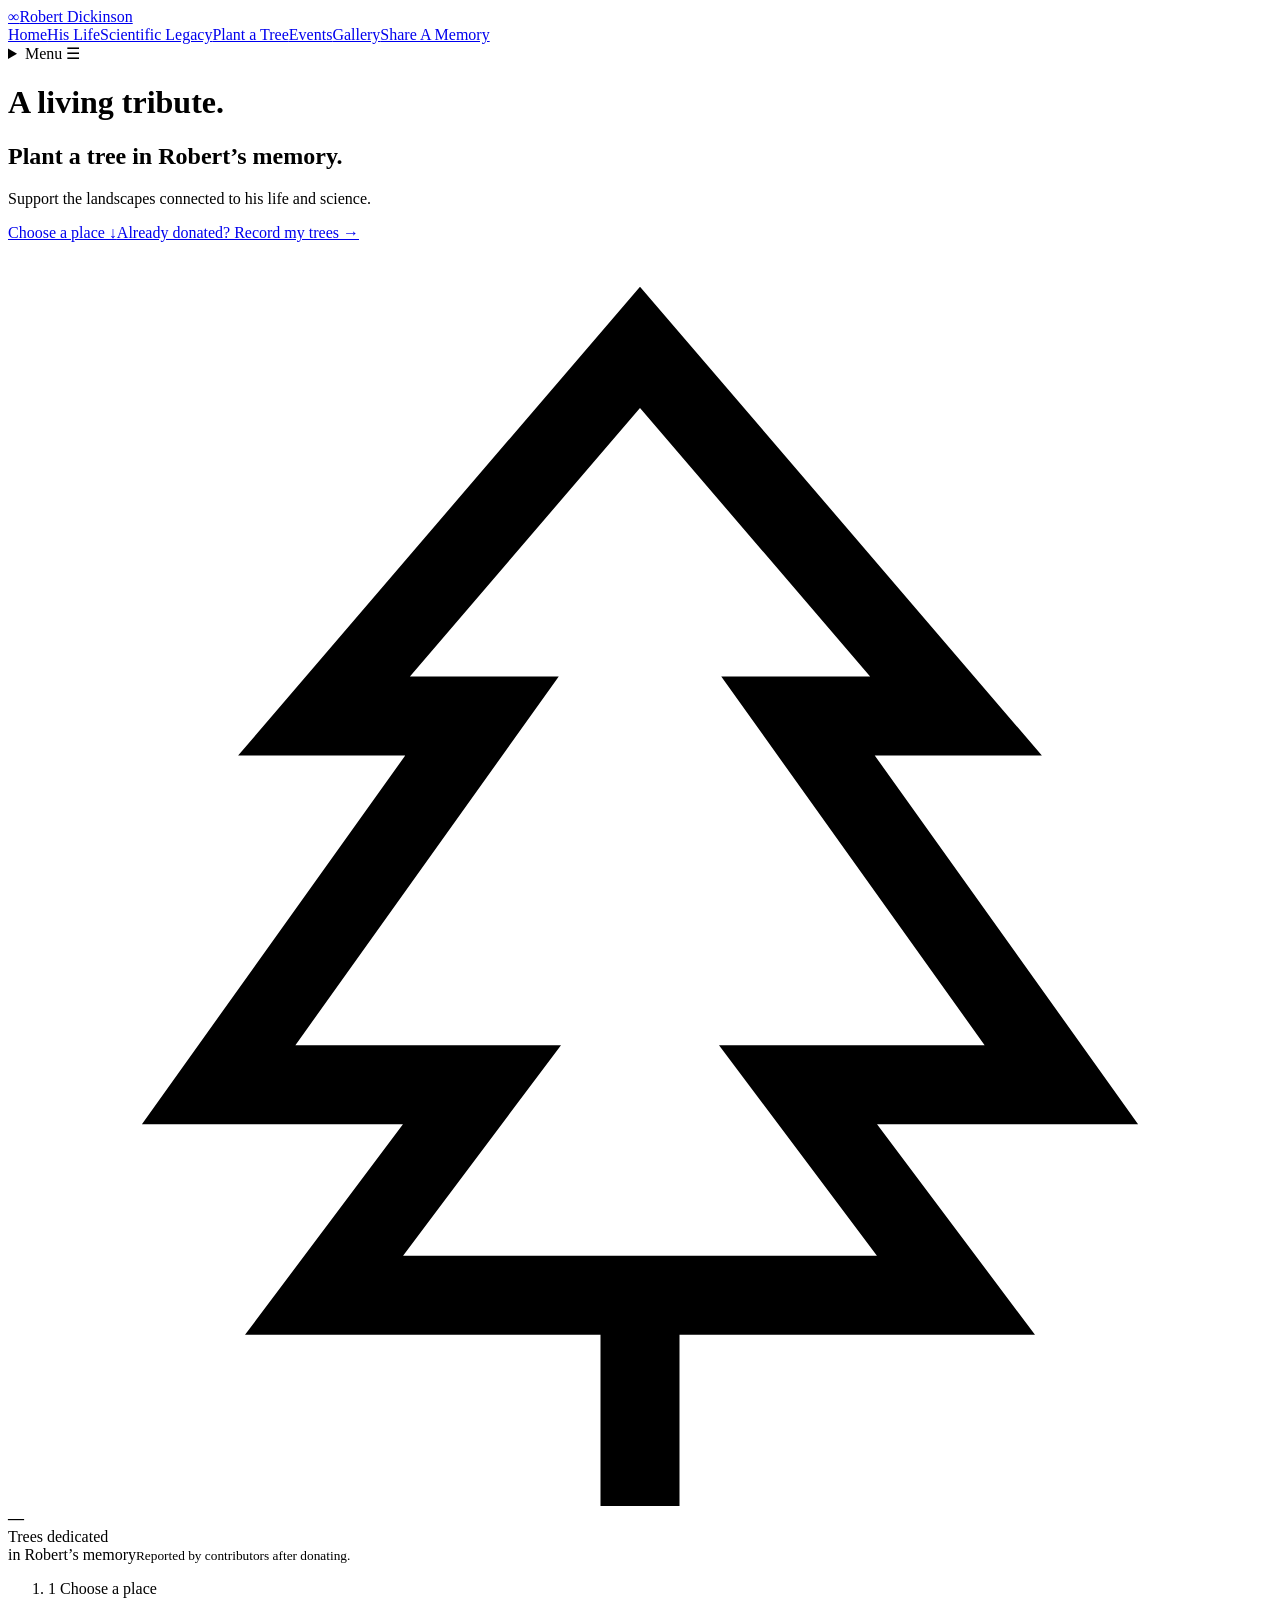
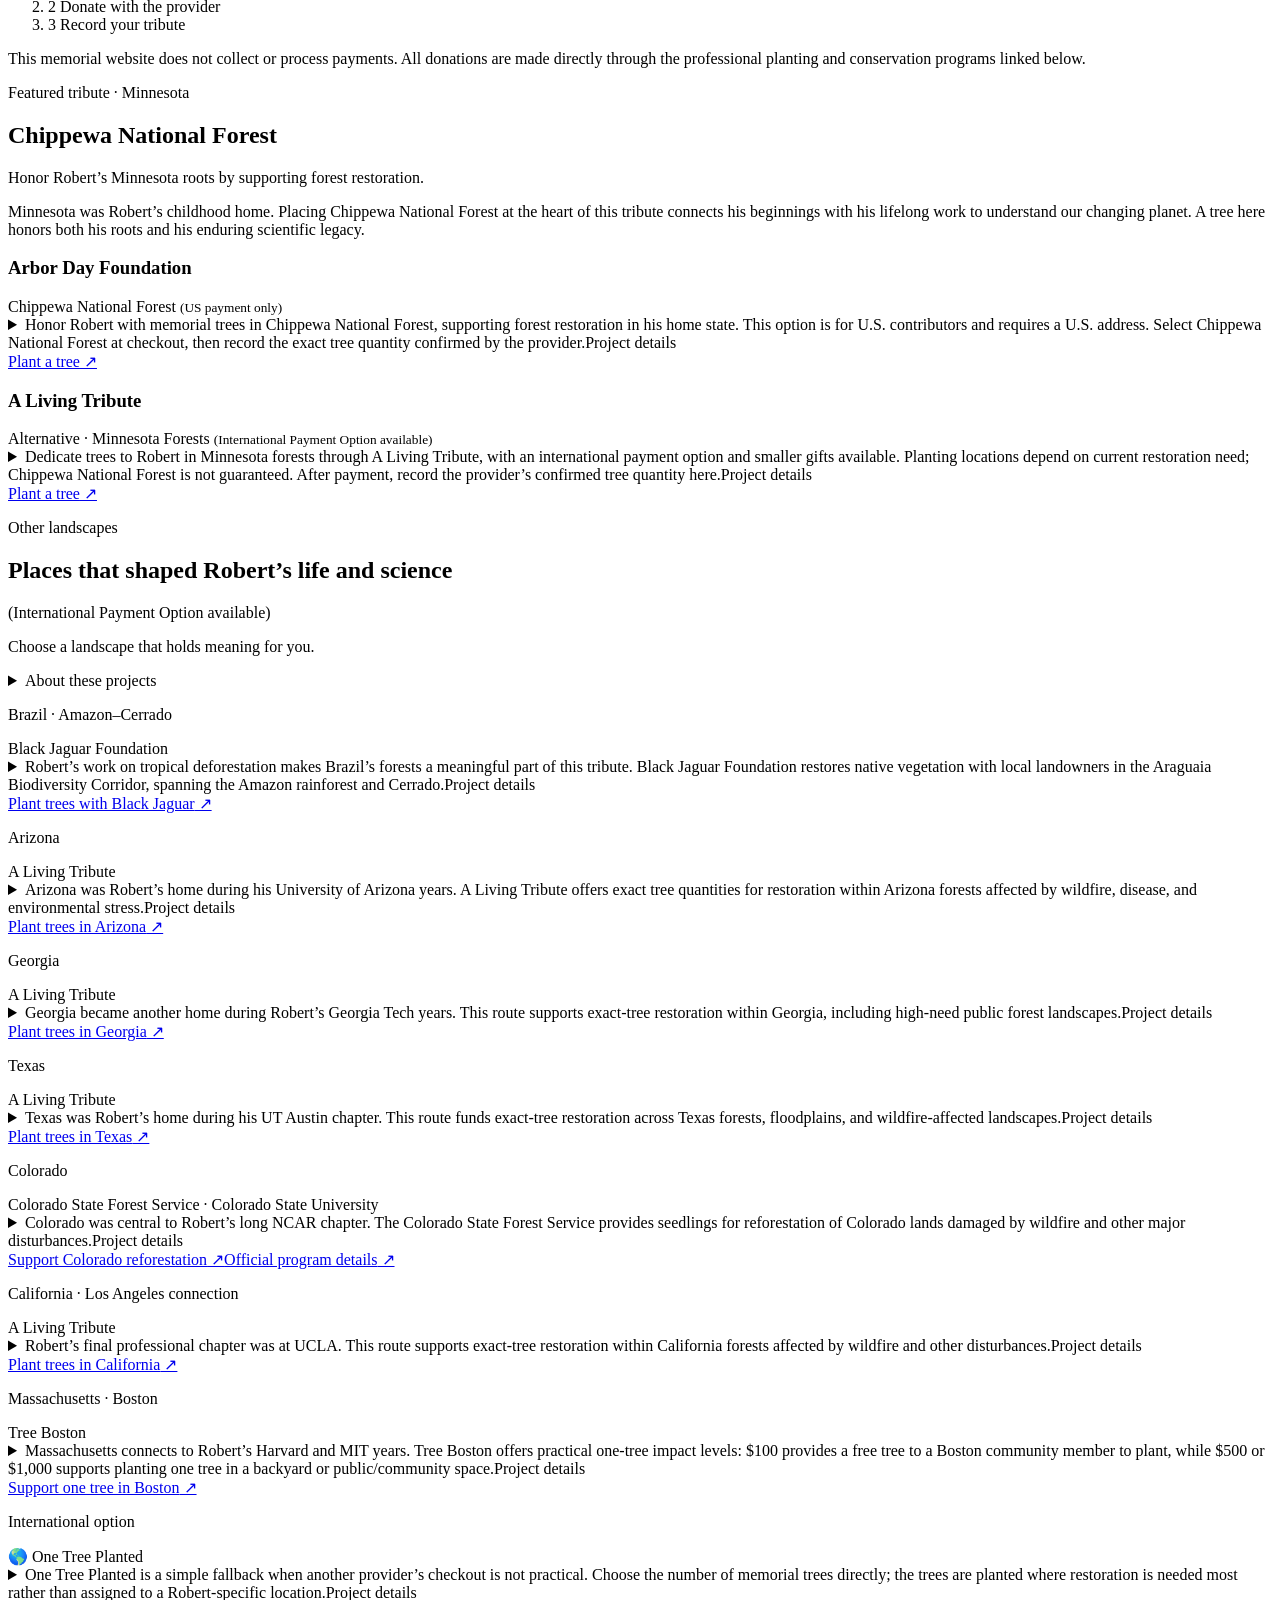
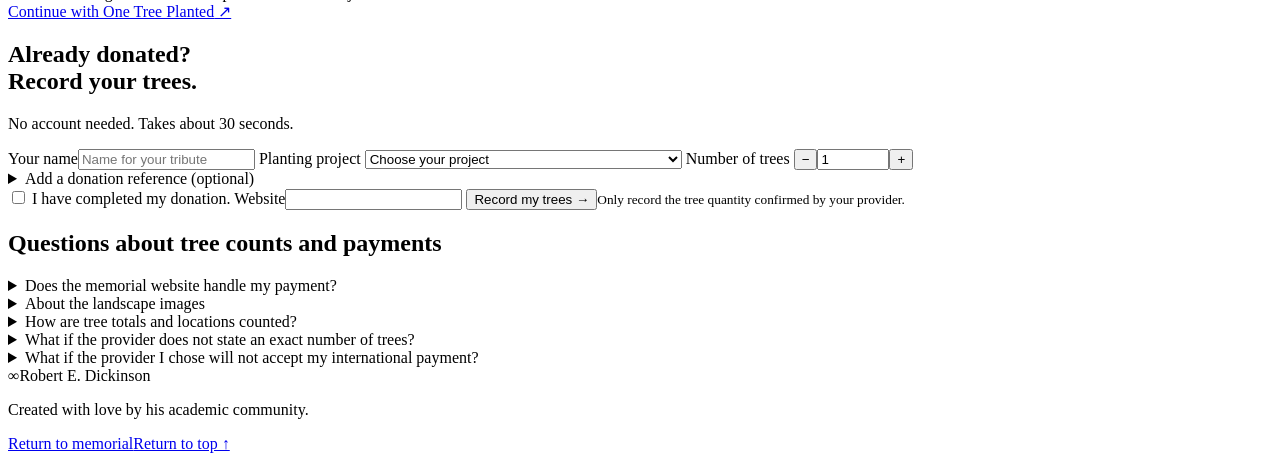
==== commit aede031b: "Refine Minnesota planting card and show full expandable descriptions" ====
--- a/static/tree/index.html
+++ b/static/tree/index.html
@@ -32,21 +32,22 @@
 
           <p class="tree-featured-intro"><span data-copy="tree.ui.featuredIntro">Honor Robert’s Minnesota roots by supporting forest restoration.</span></p>
           <p class="tree-featured-summary" data-copy="tree.chippewaWhyText">Minnesota was Robert’s childhood home. Placing Chippewa National Forest at the heart of this tribute connects his beginnings with his lifelong work to understand our changing planet. A tree here honors both his roots and his enduring scientific legacy.</p>
+        </div>
           <div class="tree-chippewa-routes">
             <article class="tree-route-card tree-route-primary">
-              <h3 data-copy="tree.arborProvider">Arbor Day Foundation</h3>
-              <small class="tree-provider-note" data-copy="tree.arborProviderNote">(US payment only)</small><details class="tree-project-preview"><summary><span class="tree-preview-text" data-copy="tree.arborText">Honor Robert with memorial trees in Chippewa National Forest, supporting forest restoration in his home state. This option is for U.S. contributors and requires a U.S. address. Select Chippewa National Forest at checkout, then record the exact tree quantity confirmed by the provider.</span><span class="tree-expand-label" data-copy="tree.ui.expand">Project details</span></summary><span class="tree-route-location" data-copy="tree.arborLocation">Chippewa National Forest</span><p data-copy="tree.arborText">Honor Robert with memorial trees in Chippewa National Forest, supporting forest restoration in his home state. This option is for U.S. contributors and requires a U.S. address. Select Chippewa National Forest at checkout, then record the exact tree quantity confirmed by the provider.</p></details>
-              <a class="tree-project-donate" data-contribution-route="chippewa-arbor-day" href="https://shop.arborday.org/tree-dedication/commemorative-trees-for-others?producttype=TIM" target="_blank" rel="noopener noreferrer"><span data-copy="tree.arborButton">Continue with Arbor Day</span> ↗</a>
+              <h3 data-copy="tree.arborProvider">Arbor Day Foundation</h3><span class="tree-route-location" data-copy="tree.arborLocation">Chippewa National Forest</span>
+              <small class="tree-provider-note" data-copy="tree.arborProviderNote">(US payment only)</small><details class="tree-project-preview"><summary><span class="tree-preview-text tree-minnesota-description" data-copy="tree.arborText">Honor Robert with memorial trees in Chippewa National Forest, supporting forest restoration in his home state. This option is for U.S. contributors and requires a U.S. address. Select Chippewa National Forest at checkout, then record the exact tree quantity confirmed by the provider.</span><span class="tree-expand-label" data-copy="tree.ui.expand">Project details</span></summary></details>
+              <a class="tree-project-donate" data-contribution-route="chippewa-arbor-day" href="https://shop.arborday.org/tree-dedication/commemorative-trees-for-others?producttype=TIM" target="_blank" rel="noopener noreferrer"><span data-copy="tree.arborButton">Plant a tree</span> ↗</a>
             </article>
 
             <article class="tree-route-card tree-route-alternative">
-              <h3 data-copy="tree.minnesotaProvider">A Living Tribute</h3>
-              <small class="tree-provider-note" data-copy="tree.minnesotaProviderNote">(International Payment Option available)</small><details class="tree-project-preview"><summary><span class="tree-preview-text" data-copy="tree.minnesotaText">Dedicate trees to Robert in Minnesota forests through A Living Tribute, with an international payment option and smaller gifts available. Planting locations depend on current restoration need; Chippewa National Forest is not guaranteed. After payment, record the provider’s confirmed tree quantity here.</span><span class="tree-expand-label" data-copy="tree.ui.expand">Project details</span></summary><span class="tree-route-location" data-copy="tree.minnesotaLocation">Alternative · Minnesota Forests</span><p data-copy="tree.minnesotaText">Dedicate trees to Robert in Minnesota forests through A Living Tribute, with an international payment option and smaller gifts available. Planting locations depend on current restoration need; Chippewa National Forest is not guaranteed. After payment, record the provider’s confirmed tree quantity here.</p></details>
-              <a class="tree-project-secondary-action" data-contribution-route="minnesota-living-tribute" href="https://shop.alivingtribute.org/products/plant-a-tree-ecertificate" target="_blank" rel="noopener noreferrer"><span data-copy="tree.minnesotaButton">Continue with A Living Tribute</span> ↗</a>
+              <h3 data-copy="tree.minnesotaProvider">A Living Tribute</h3><span class="tree-route-location" data-copy="tree.minnesotaLocation">Alternative · Minnesota Forests</span>
+              <small class="tree-provider-note" data-copy="tree.minnesotaProviderNote">(International Payment Option available)</small><details class="tree-project-preview"><summary><span class="tree-preview-text tree-minnesota-description" data-copy="tree.minnesotaText">Dedicate trees to Robert in Minnesota forests through A Living Tribute, with an international payment option and smaller gifts available. Planting locations depend on current restoration need; Chippewa National Forest is not guaranteed. After payment, record the provider’s confirmed tree quantity here.</span><span class="tree-expand-label" data-copy="tree.ui.expand">Project details</span></summary></details>
+              <a class="tree-project-secondary-action" data-contribution-route="minnesota-living-tribute" href="https://shop.alivingtribute.org/products/plant-a-tree-ecertificate" target="_blank" rel="noopener noreferrer"><span data-copy="tree.minnesotaButton">Plant a tree</span> ↗</a>
             </article>
           </div>
 
-        </div>
+        
       </section>
 
       <section class="tree-restoration-collection" aria-labelledby="tree-places-title">
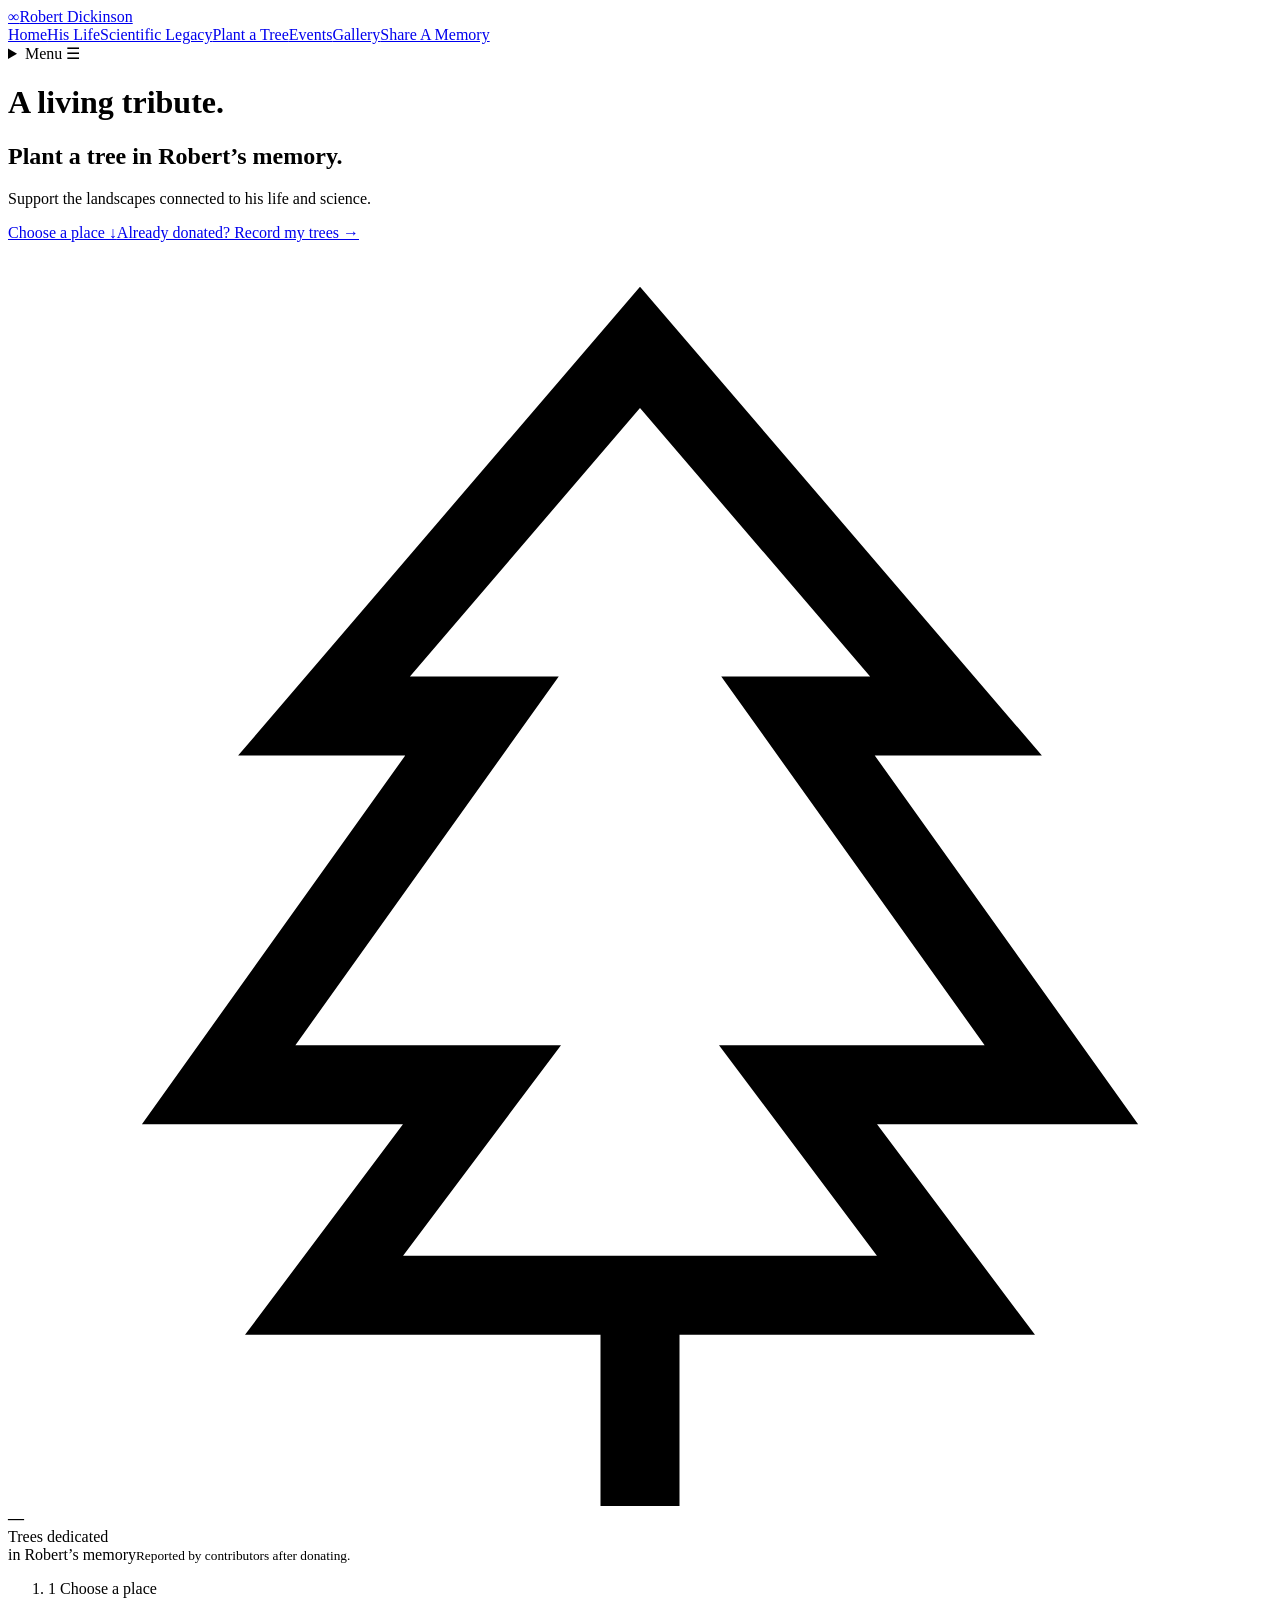
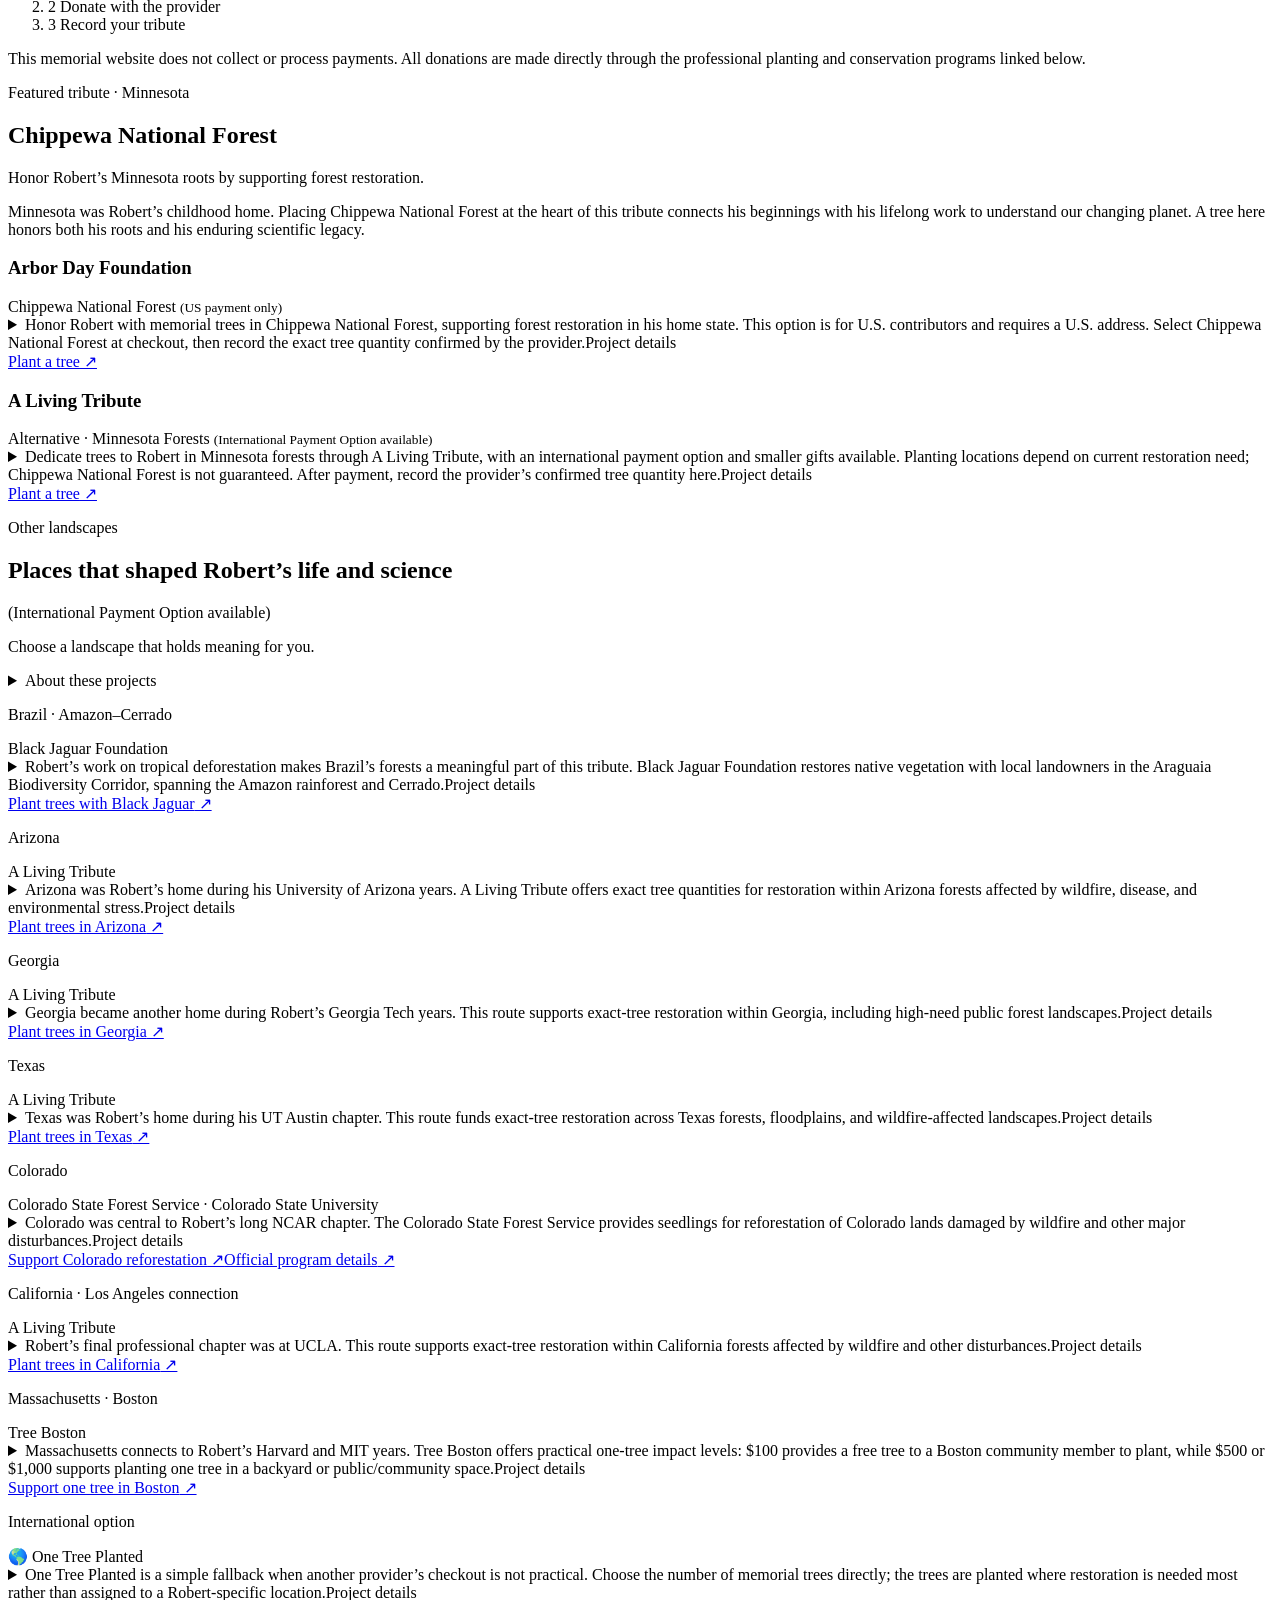
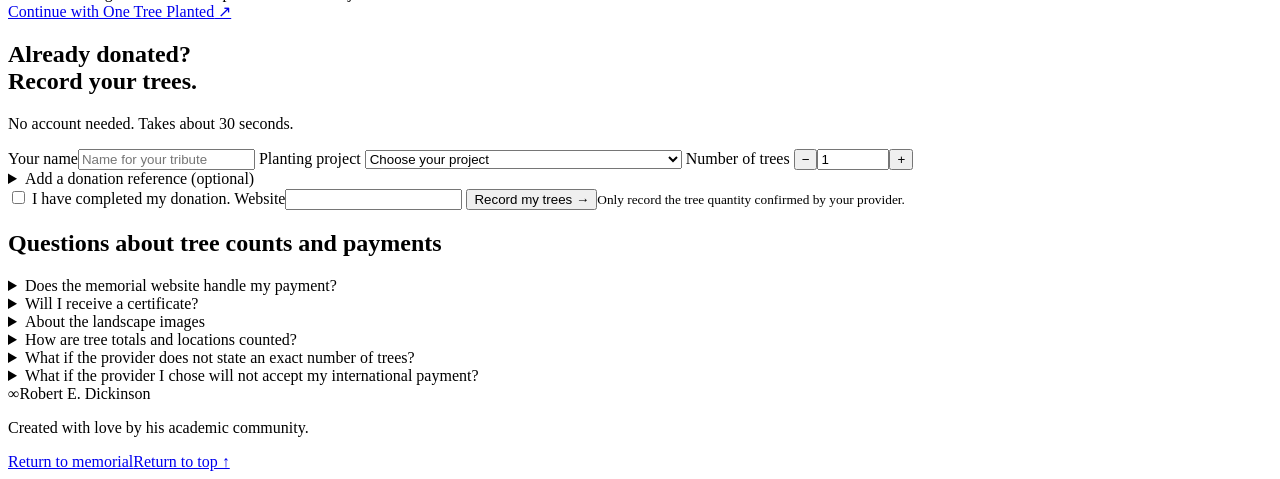
==== commit 005e5c26: "Add editable provider certificate FAQ to tree tribute" ====
--- a/static/tree/index.html
+++ b/static/tree/index.html
@@ -170,6 +170,7 @@
       <section class="tree-faq" aria-labelledby="tree-faq-title">
         <h2 id="tree-faq-title"><span data-copy="tree.ui.faqHeading">Questions about tree counts and payments</span></h2>
         <details><summary><span data-copy="tree.ui.faqQuestion1">Does the memorial website handle my payment?</span></summary><p><span data-copy="tree.ui.faqAnswer1">No. Payment takes place entirely on the selected provider’s website. The memorial stores only the contribution record you report afterward and never receives your card or banking credentials.</span></p></details>
+        <details><summary><span data-copy="tree.ui.faqQuestion6">Will I receive a certificate?</span></summary><p><span data-copy="tree.ui.faqAnswer6">If your selected planting program offers a certificate, you will receive it directly from the provider. Check the certificate and dedication options at checkout, and enter Robert E. Dickinson’s name where available. Certificate availability, format, and delivery vary by program; not every provider offers one. Recording your trees on this website does not issue a provider certificate.</span></p></details>
         <details><summary><span data-copy="tree.ui.faqQuestion2">About the landscape images</span></summary><p><span data-copy="tree.ui.faqAnswer2">The landscape artwork evokes the regions connected to Robert’s life. It does not depict or guarantee a specific planting site.</span></p></details>
         <details><summary><span data-copy="tree.ui.faqQuestion3">How are tree totals and locations counted?</span></summary><p><span data-copy="tree.ui.faqAnswer3">After successful payment, report the exact tree quantity shown by the provider. We record both that quantity and the geographic level the provider actually guarantees: exact forest/project, state/region, or where needed most.</span></p></details>
         <details><summary><span data-copy="tree.ui.faqQuestion4">What if the provider does not state an exact number of trees?</span></summary><p><span data-copy="tree.ui.faqAnswer4">The gift is preserved as a restoration contribution but is not converted into an estimated number of trees.</span></p></details>
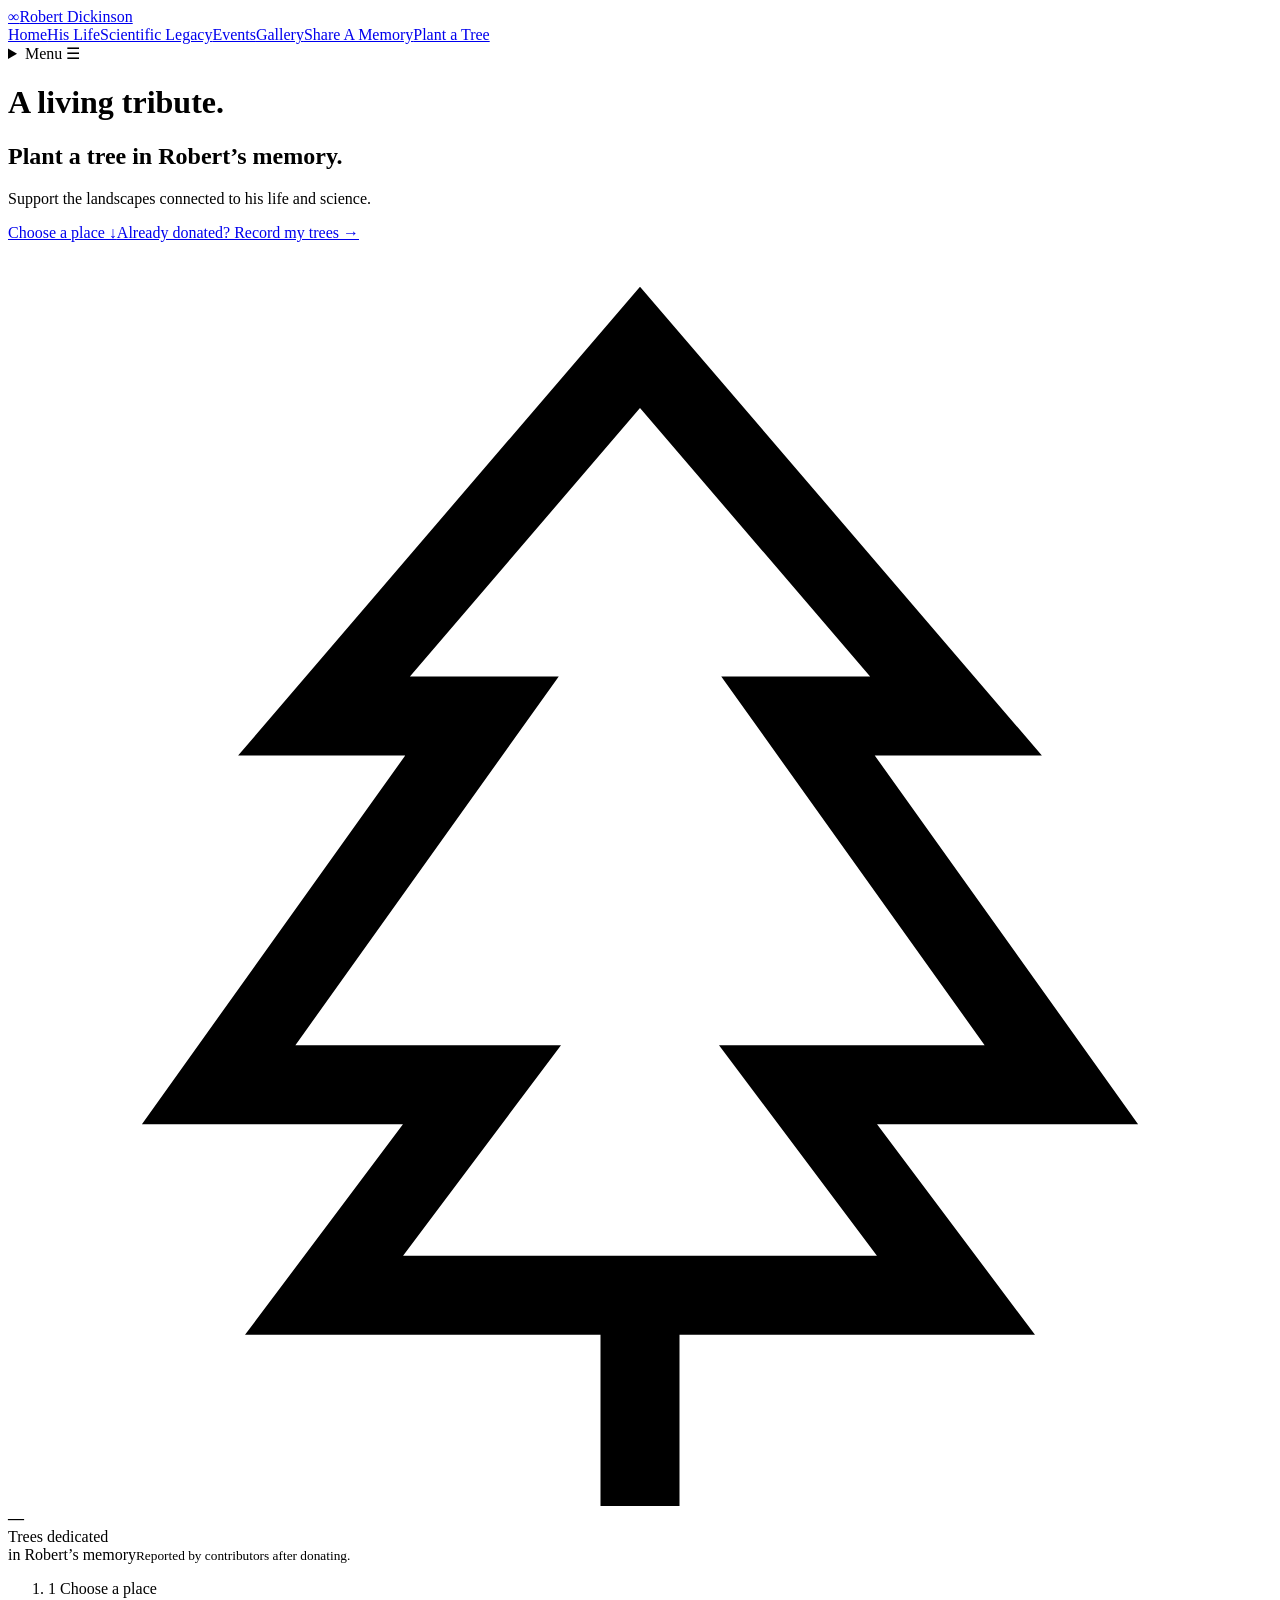
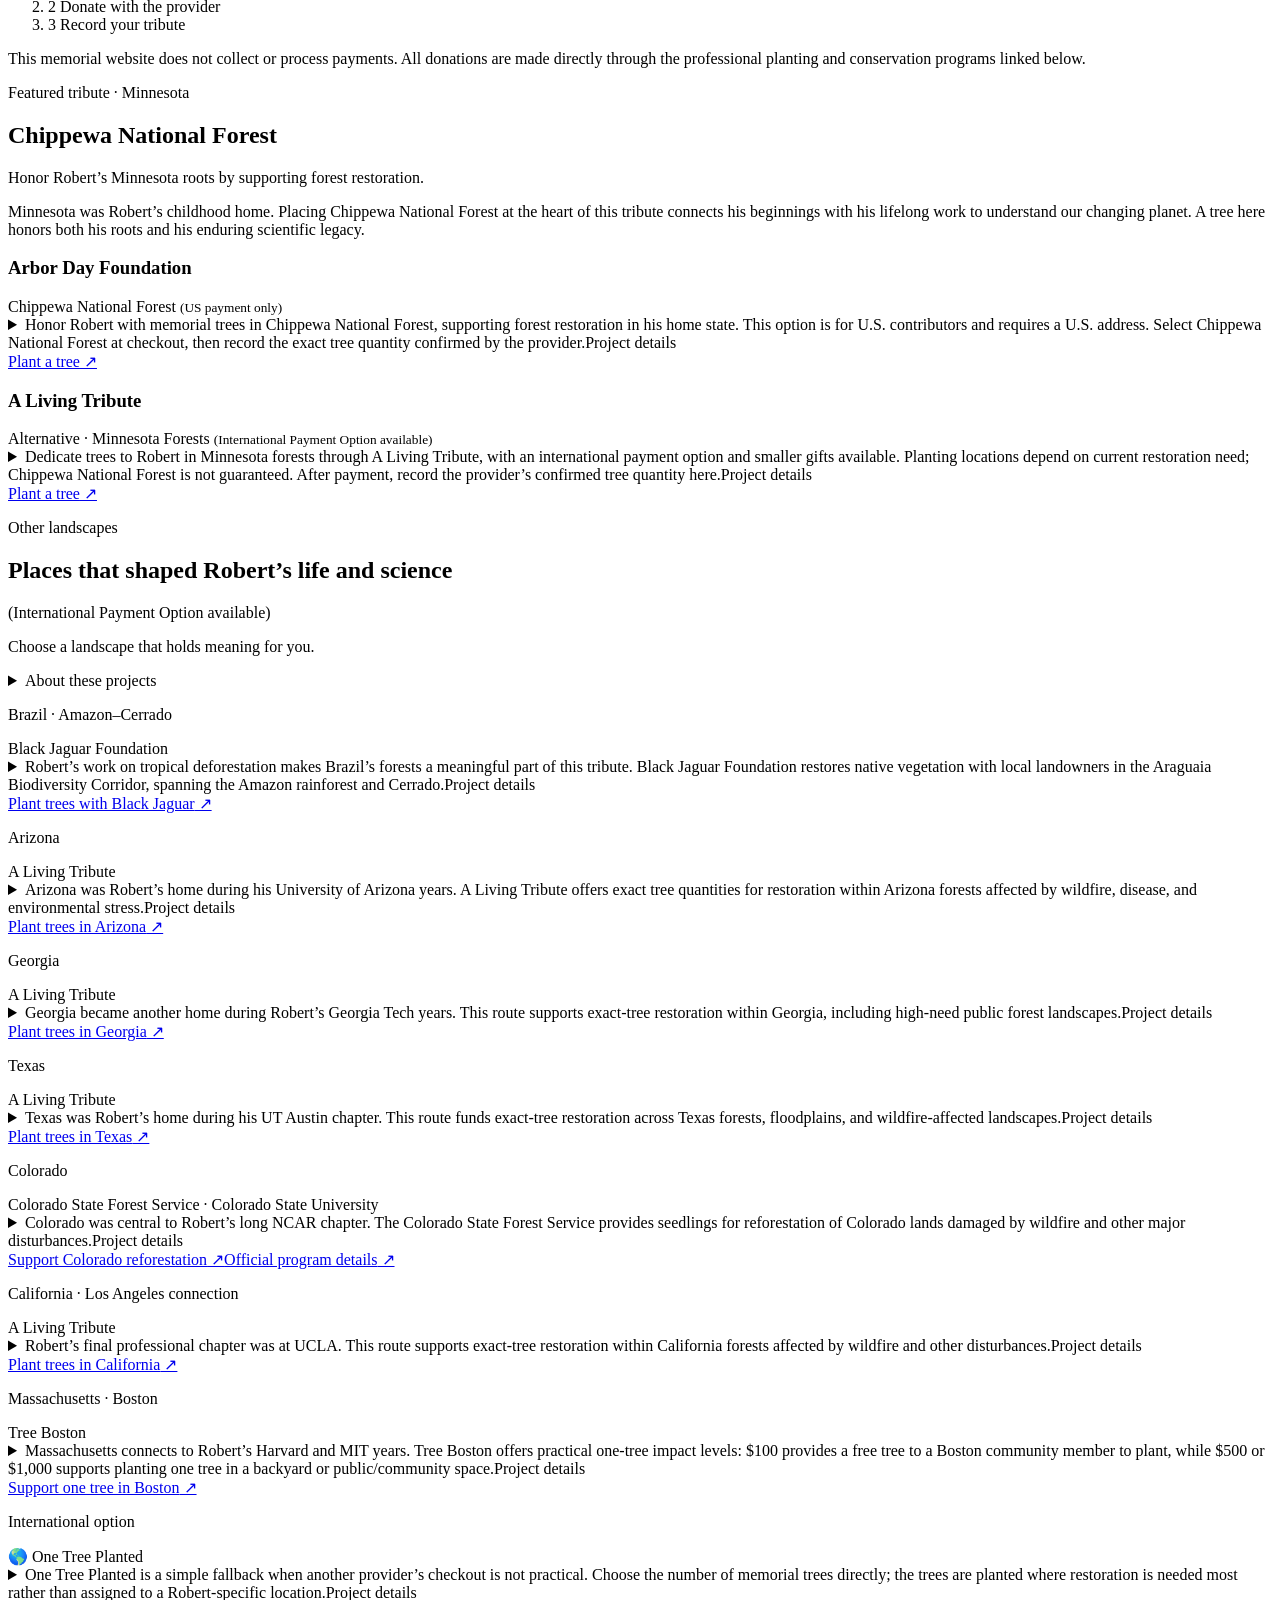
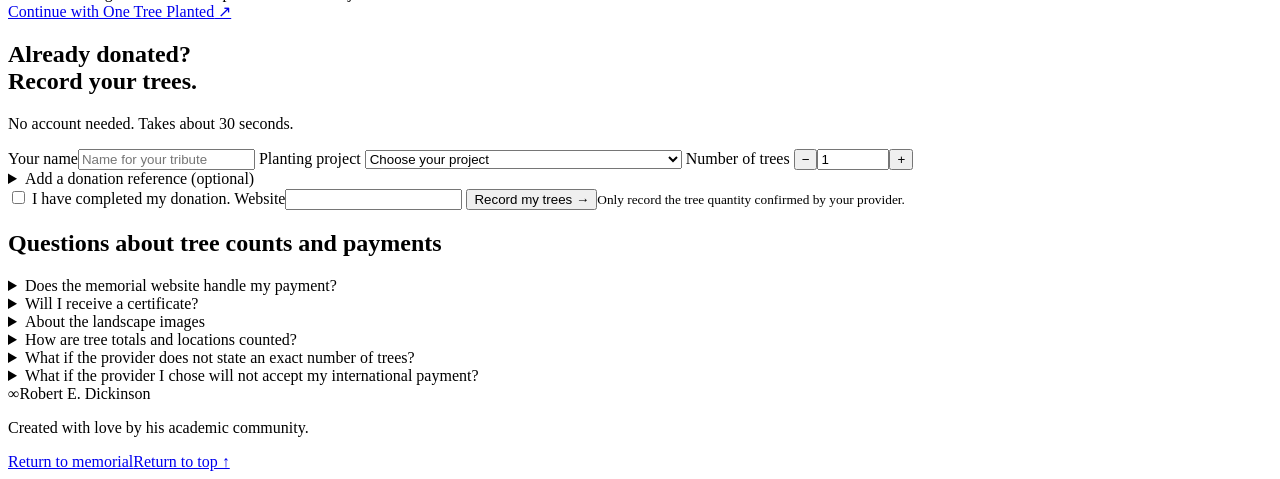
==== commit a56d7e21: "Unify public navigation colors typography ordering and mobile menu" ====
--- a/static/tree/index.html
+++ b/static/tree/index.html
@@ -15,10 +15,10 @@
   <body>
     <main class="tree-page tree-redesign" data-body-font="system-sans" data-heading-font="classic-serif">
       <nav class="site-nav" aria-label="Main navigation">
-        <a class="wordmark" href="../#top" aria-label="Robert Dickinson memorial home"><span class="wordmark-mark">∞</span><span data-copy="global.wordmark">Robert Dickinson</span></a>
-        <div class="nav-links"><a href="../" data-copy="nav.home">Home</a><a href="../life/" data-copy="nav.life">His Life</a><a href="../legacy/" data-copy="nav.legacy">Scientific Legacy</a><a class="active" aria-current="page" href="../tree/" data-copy="nav.tree">Plant a Tree</a><a href="../events/" data-copy="nav.events">Events</a><a href="../gallery/" data-copy="nav.gallery">Gallery</a><a class="nav-memory-cta" href="../memories/#share" data-copy="nav.memories">Share A Memory</a></div>
-        <details class="mobile-nav"><summary>Menu <span aria-hidden="true">☰</span></summary><div class="mobile-nav-panel"><a href="../" data-copy="nav.home">Home</a><a href="../life/" data-copy="nav.life">His Life</a><a href="../legacy/" data-copy="nav.legacy">Scientific Legacy</a><a class="active" aria-current="page" href="../tree/" data-copy="nav.tree">Plant a Tree</a><a href="../events/" data-copy="nav.events">Events</a><a href="../gallery/" data-copy="nav.gallery">Gallery</a><a class="nav-memory-cta" href="../memories/#share" data-copy="nav.memories">Share A Memory</a></div></details>
-      </nav>
+      <a class="wordmark" href="/" aria-label="Return to the Robert Dickinson memorial home" title="Memorial home"><span class="wordmark-mark" aria-hidden="true">∞</span><span data-copy="global.wordmark">Robert Dickinson</span></a>
+      <div class="nav-links"><a data-nav="home" href="/" data-copy="nav.home">Home</a><a data-nav="life" href="/life/" data-copy="nav.life">His Life</a><a data-nav="legacy" href="/legacy/" data-copy="nav.legacy">Scientific Legacy</a><a data-nav="events" href="/events/" data-copy="nav.events">Events</a><a data-nav="gallery" href="/gallery/" data-copy="nav.gallery">Gallery</a><a data-nav="memories" href="/memories/" data-copy="nav.memories" class="nav-memory-cta">Share A Memory</a><a data-nav="tree" href="/tree/" data-copy="nav.tree" class="active nav-tree-cta" aria-current="page">Plant a Tree</a></div>
+      <details class="mobile-nav"><summary>Menu <span aria-hidden="true">☰</span></summary><div class="mobile-nav-panel"><a data-nav="home" href="/" data-copy="nav.home">Home</a><a data-nav="life" href="/life/" data-copy="nav.life">His Life</a><a data-nav="legacy" href="/legacy/" data-copy="nav.legacy">Scientific Legacy</a><a data-nav="events" href="/events/" data-copy="nav.events">Events</a><a data-nav="gallery" href="/gallery/" data-copy="nav.gallery">Gallery</a><a data-nav="memories" href="/memories/" data-copy="nav.memories" class="nav-memory-cta">Share A Memory</a><a data-nav="tree" href="/tree/" data-copy="nav.tree" class="active nav-tree-cta" aria-current="page">Plant a Tree</a></div></details>
+    </nav>
 
       <header id="top" class="tree-design-hero"><div class="tree-hero-copy"><h1 data-copy="tree.design.title">A living tribute.</h1><h2 data-copy="tree.design.subtitle">Plant a tree in Robert’s memory.</h2><p data-copy="tree.design.intro">Support the landscapes connected to his life and science.</p><a class="tree-gold-button" href="#restoration-projects"><span data-copy="tree.ui.heroButton">Choose a place ↓</span></a><a class="tree-record-shortcut" href="#record-tribute"><span data-copy="tree.ui.recordShortcut">Already donated? Record my trees →</span></a></div><div class="tree-total-panel" aria-live="polite"><span class="tree-total-icon" aria-hidden="true"><svg viewBox="0 0 24 24" fill="none" stroke="currentColor" stroke-width="1.5"><path d="M12 2 6 9h3l-5 7h5l-3 4h12l-3-4h5l-5-7h3L12 2Z M12 20v4"/></svg></span><strong data-participation-count="trees" data-count-only>—</strong><div><span data-copy="tree.ui.totalLabel">Trees dedicated</span><br /><span data-copy="tree.ui.totalDedication">in Robert’s memory</span><small><span data-copy="tree.ui.totalNote">Reported by contributors after donating.</span></small><small data-restoration-total></small></div></div></header>
       <div class="tree-steps"><ol><li><span>1</span> <span data-copy="tree.ui.stepChoose">Choose a place</span></li><li><span>2</span> <span data-copy="tree.ui.stepDonate">Donate with the provider</span></li><li><span>3</span> <span data-copy="tree.ui.stepRecord">Record your tribute</span></li></ol><p class="tree-payment-disclaimer" data-copy="tree.design.paymentDisclaimer">This memorial website does not collect or process payments. All donations are made directly through the professional planting and conservation programs linked below.</p></div>
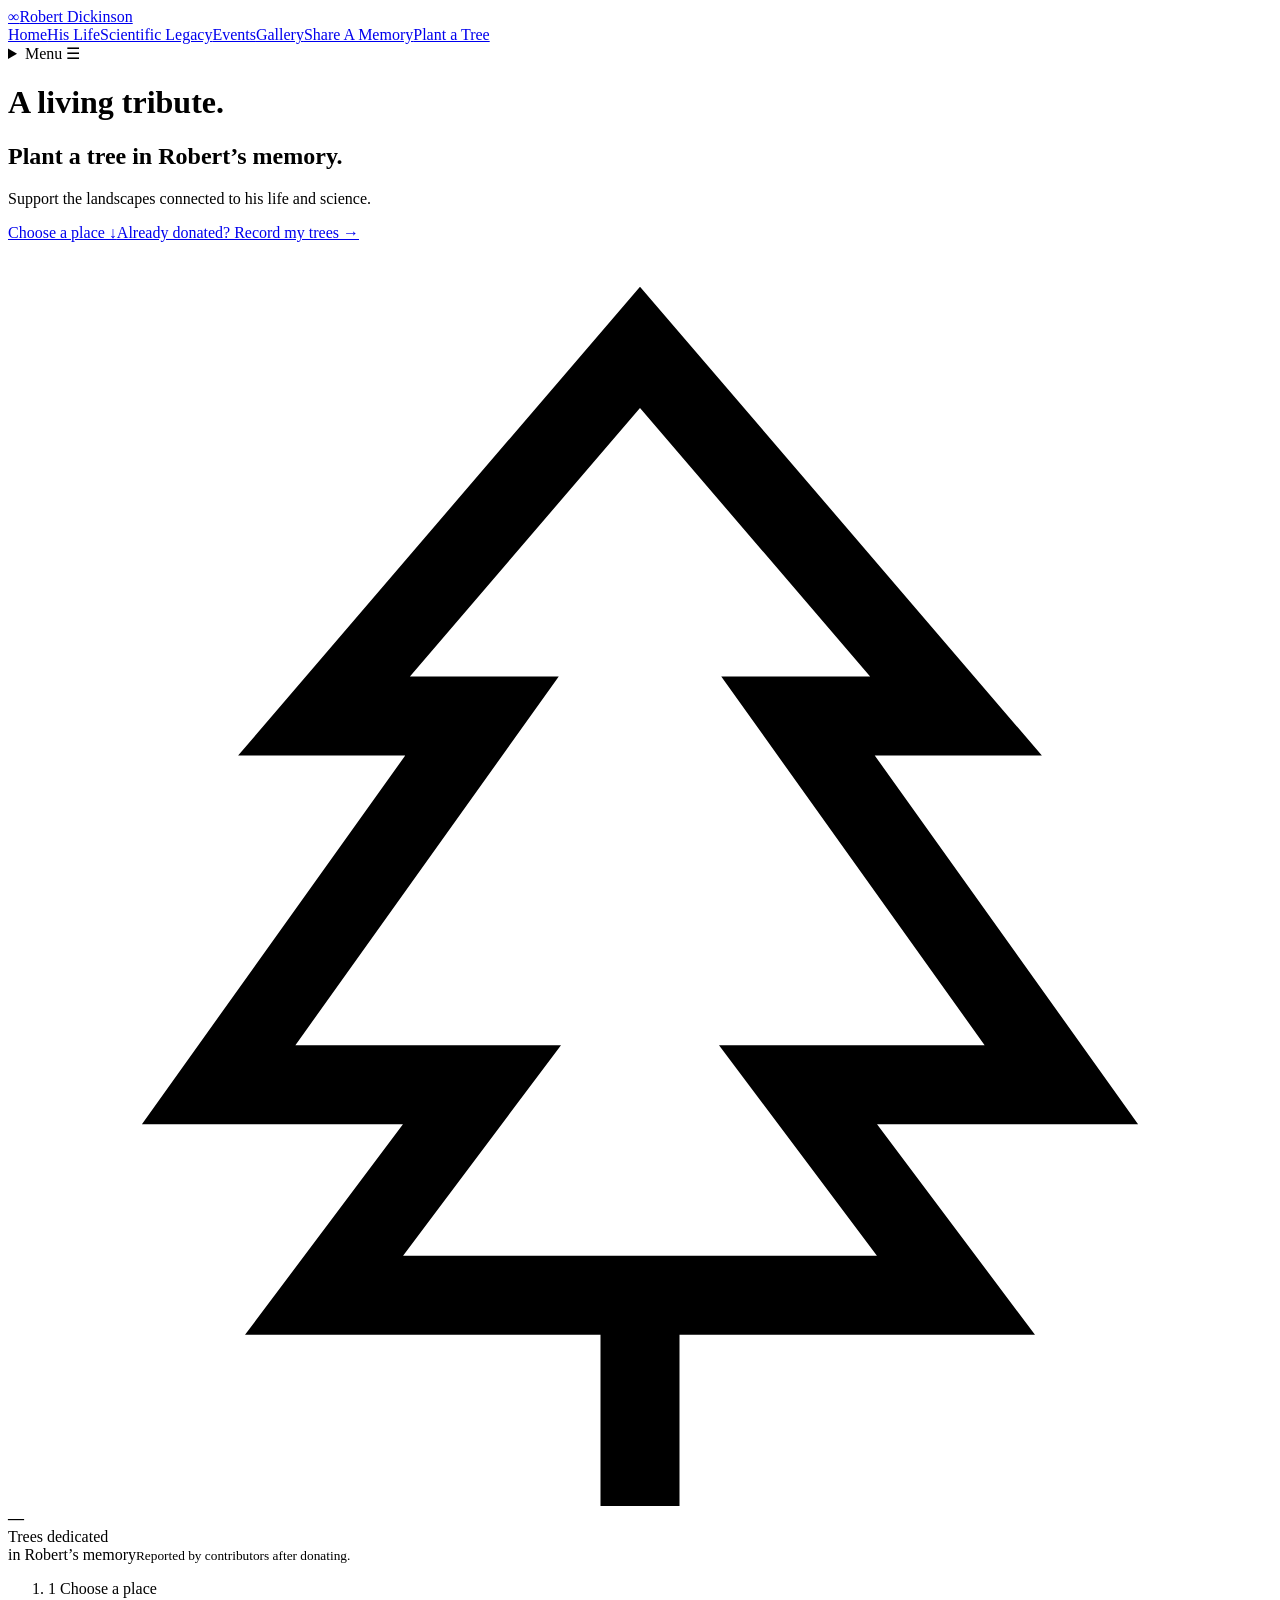
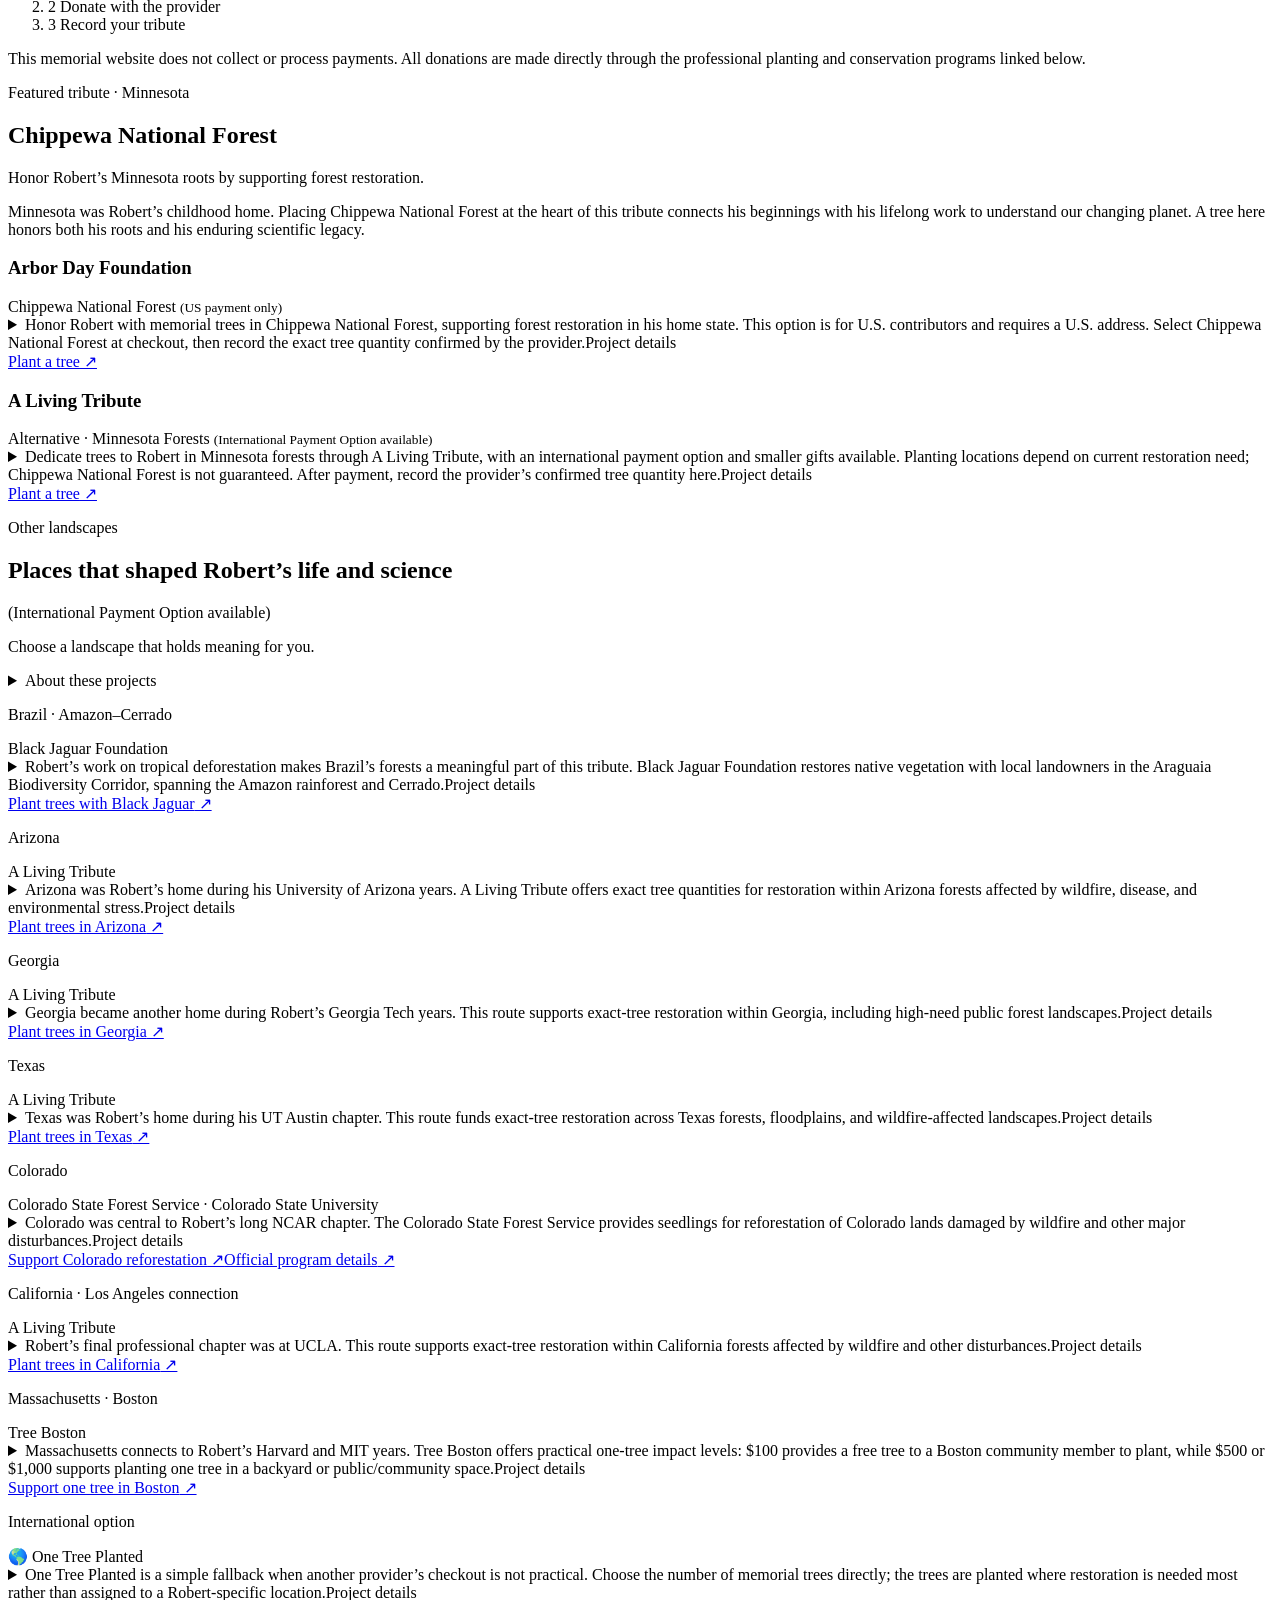
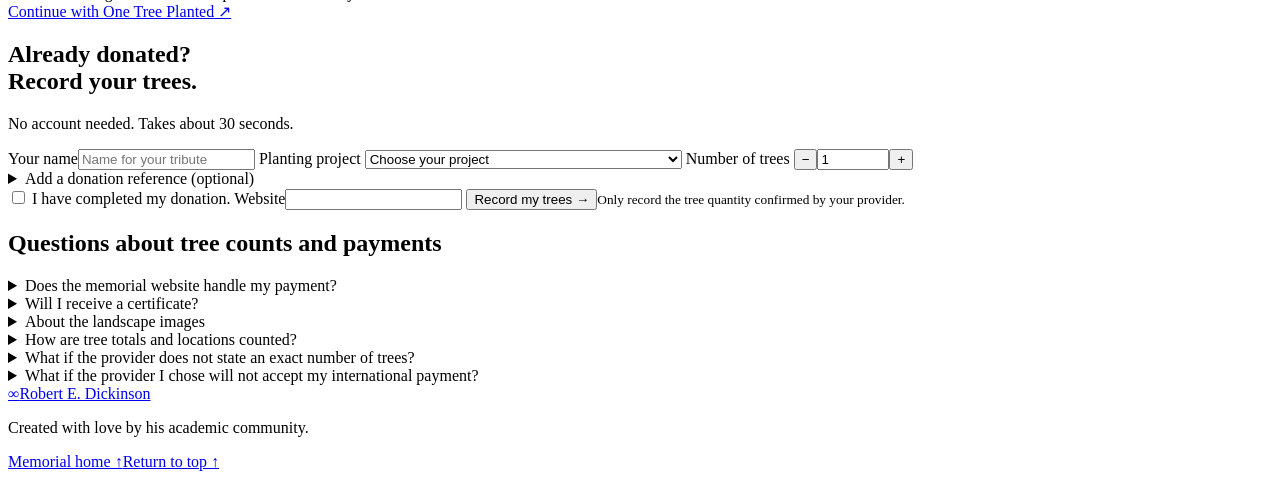
==== commit e92a68e3: "Unify public footers and shared editable footer links" ====
--- a/static/tree/index.html
+++ b/static/tree/index.html
@@ -13,7 +13,7 @@
     <script src="../config.js"></script><script src="../site.js" defer></script>
   </head>
   <body>
-    <main class="tree-page tree-redesign" data-body-font="system-sans" data-heading-font="classic-serif">
+    <main id="page-top" class="tree-page tree-redesign" data-body-font="system-sans" data-heading-font="classic-serif">
       <nav class="site-nav" aria-label="Main navigation">
       <a class="wordmark" href="/" aria-label="Return to the Robert Dickinson memorial home" title="Memorial home"><span class="wordmark-mark" aria-hidden="true">∞</span><span data-copy="global.wordmark">Robert Dickinson</span></a>
       <div class="nav-links"><a data-nav="home" href="/" data-copy="nav.home">Home</a><a data-nav="life" href="/life/" data-copy="nav.life">His Life</a><a data-nav="legacy" href="/legacy/" data-copy="nav.legacy">Scientific Legacy</a><a data-nav="events" href="/events/" data-copy="nav.events">Events</a><a data-nav="gallery" href="/gallery/" data-copy="nav.gallery">Gallery</a><a data-nav="memories" href="/memories/" data-copy="nav.memories" class="nav-memory-cta">Share A Memory</a><a data-nav="tree" href="/tree/" data-copy="nav.tree" class="active nav-tree-cta" aria-current="page">Plant a Tree</a></div>
@@ -182,7 +182,7 @@
         <a href="#record-tribute"><span data-copy="tree.ui.returnButton">Record my contribution →</span></a>
       </aside>
 
-      <footer class="site-footer"><div class="wordmark footer-mark"><span class="wordmark-mark">∞</span><span data-copy="global.footerName">Robert E. Dickinson</span></div><p data-copy="global.footerText">Created with love by his academic community.</p><div class="footer-links"><a href="../"><span data-copy="tree.ui.footerHome">Return to memorial</span></a><a href="#top"><span data-copy="tree.ui.footerTop">Return to top ↑</span></a></div></footer>
+      <footer class="site-footer"><a class="wordmark footer-mark" href="/"><span class="wordmark-mark" aria-hidden="true">∞</span><span data-copy="global.footerName">Robert E. Dickinson</span></a><p data-copy="global.footerText">Created with love by his academic community.</p><div class="footer-links"><a href="/" data-copy="global.footerHome">Memorial home ↑</a><a href="#page-top" data-copy="global.footerTop">Return to top ↑</a></div></footer>
     </main>
   </body>
 </html>
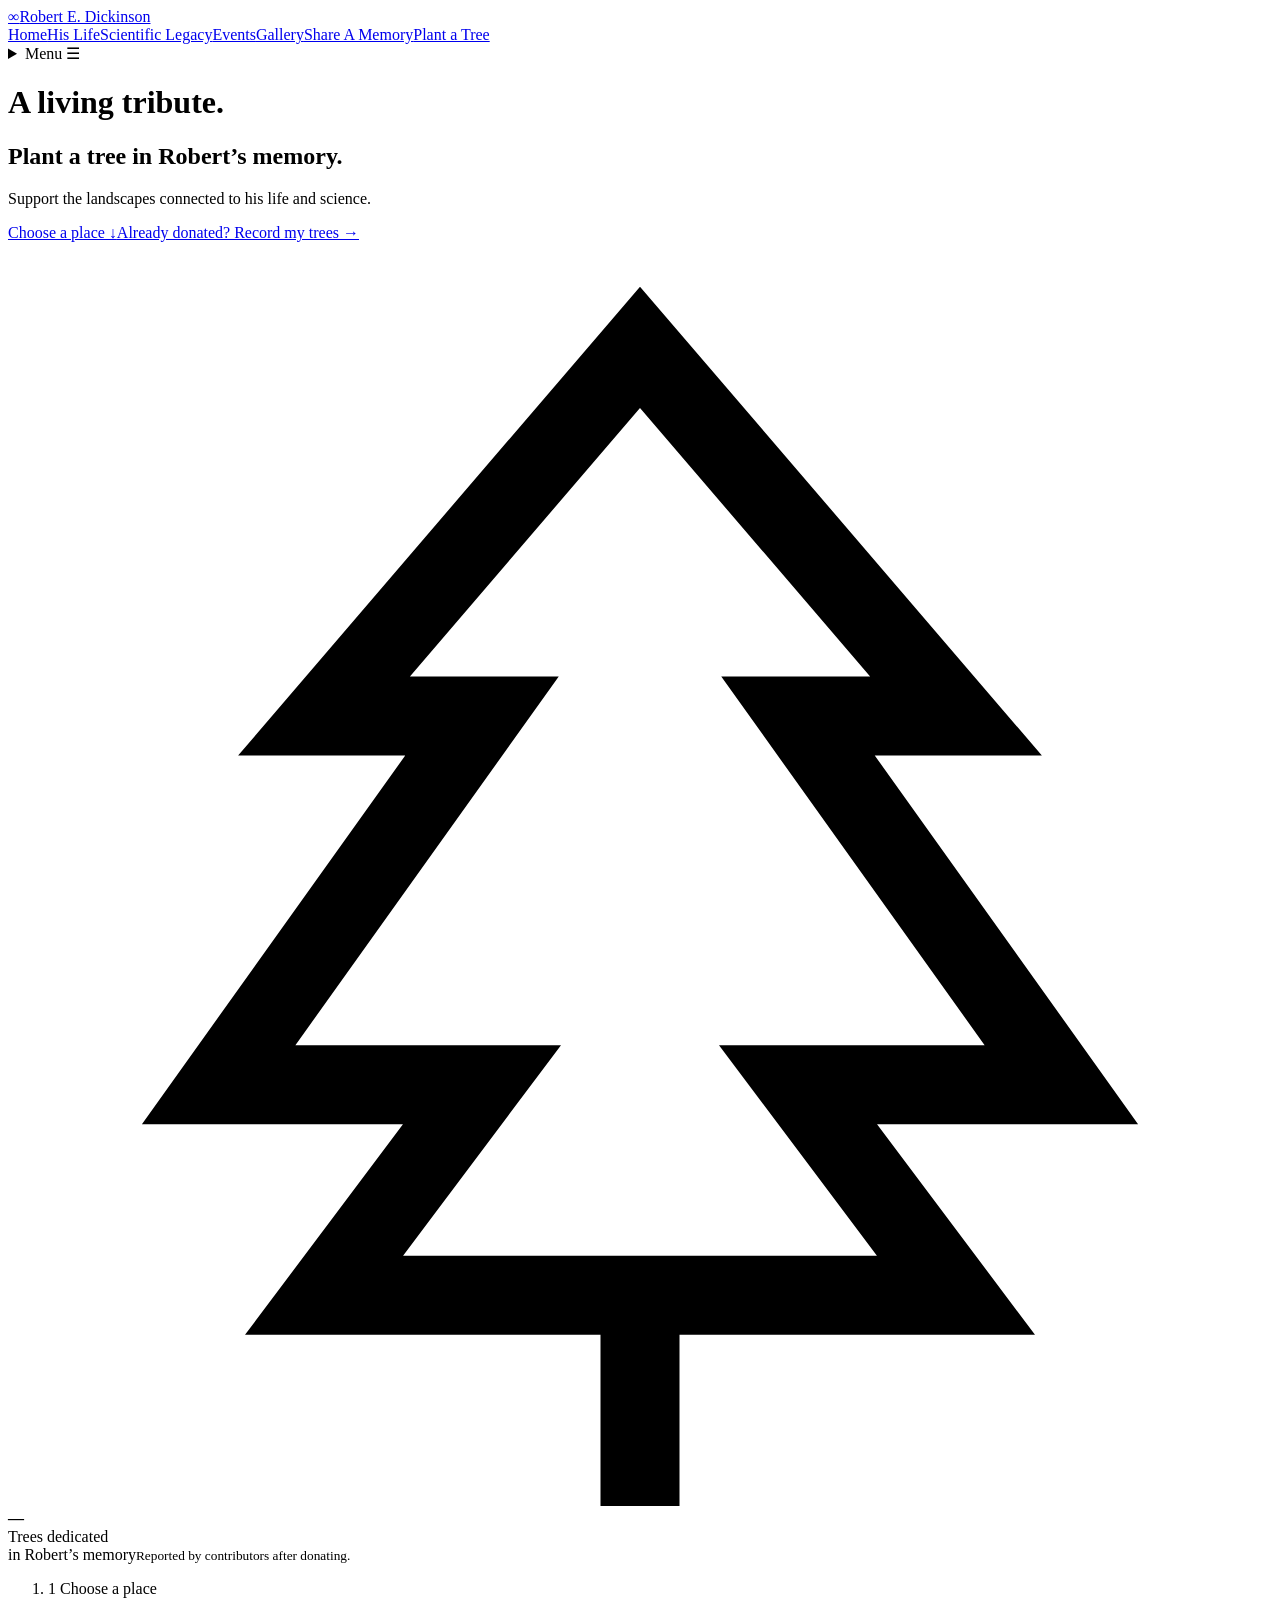
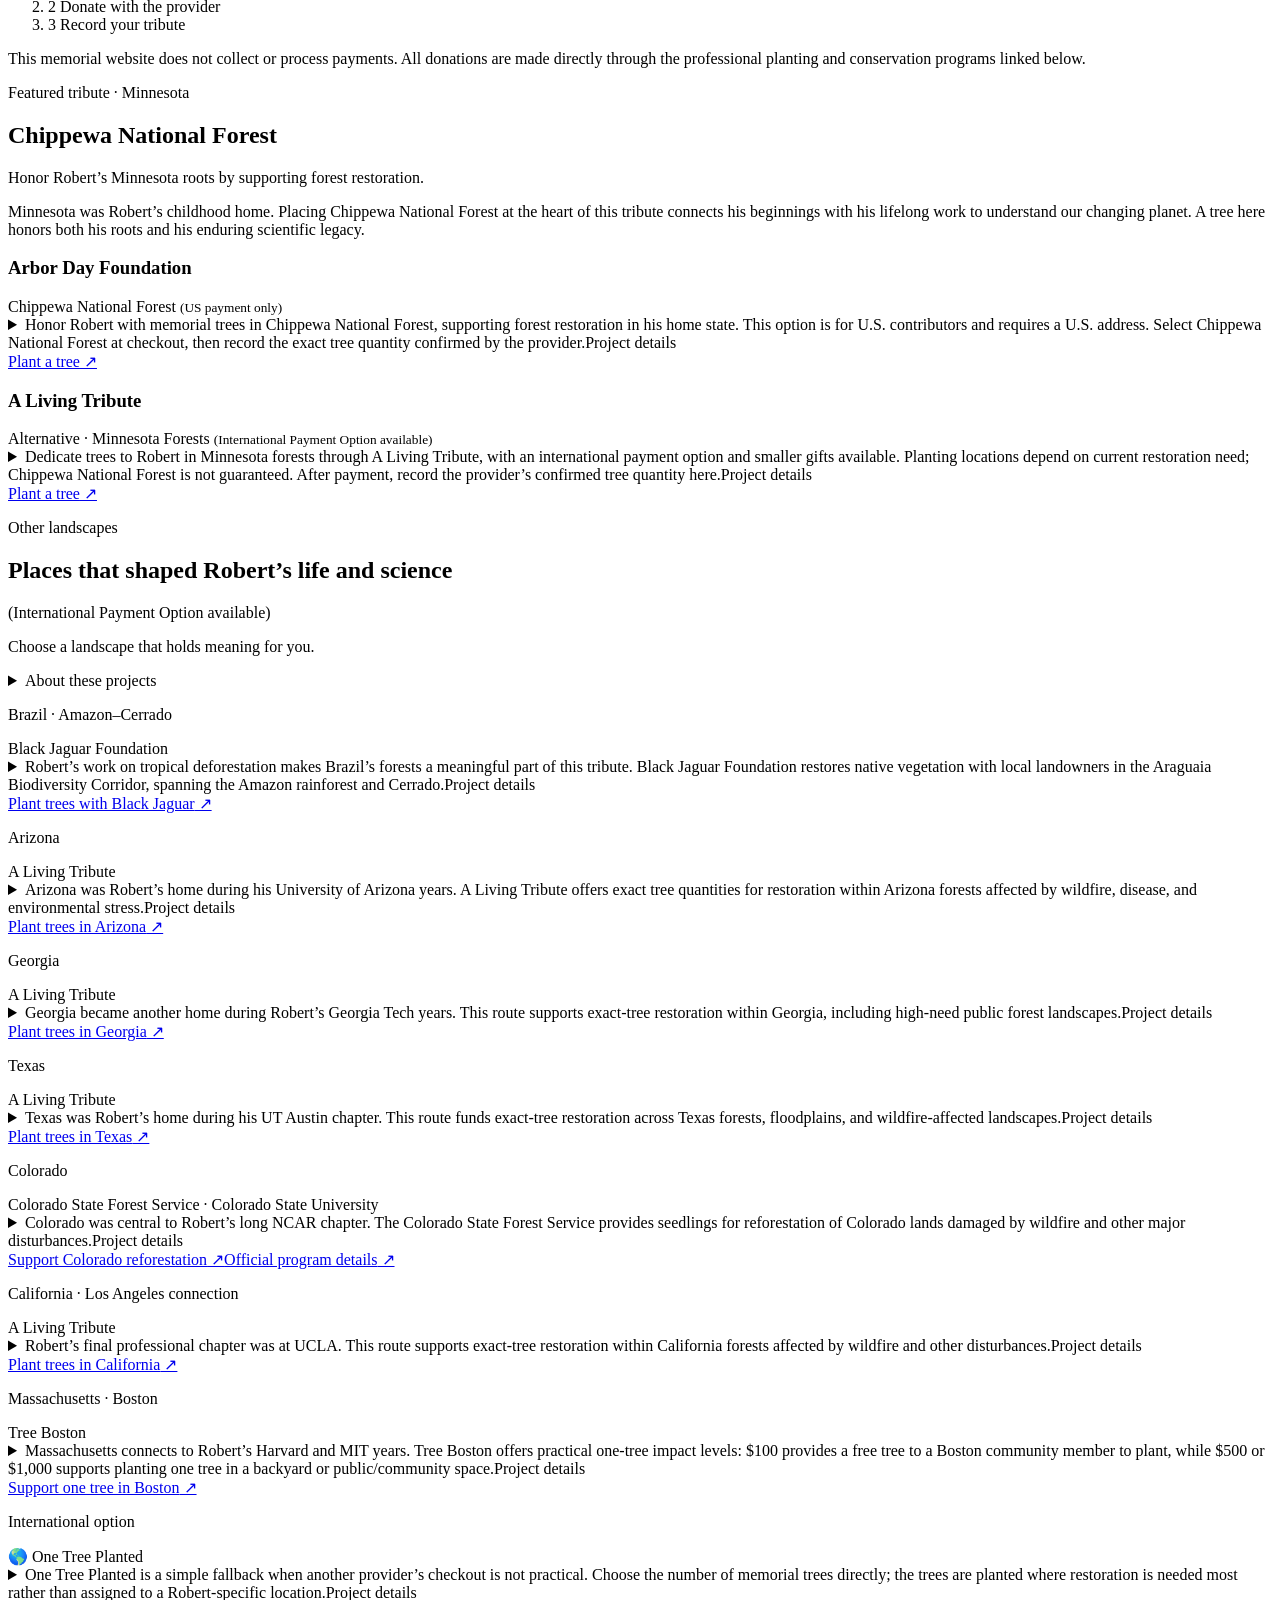
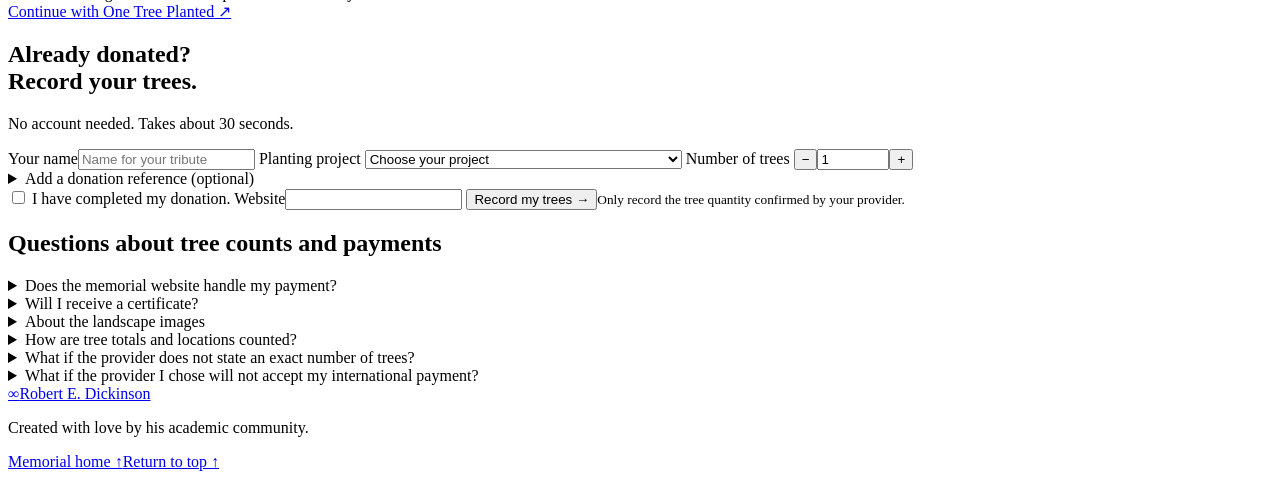
==== commit 60694d88: "Unify editable portrait banners and stabilize navigation wordmark" ====
--- a/static/tree/index.html
+++ b/static/tree/index.html
@@ -15,7 +15,7 @@
   <body>
     <main id="page-top" class="tree-page tree-redesign" data-body-font="system-sans" data-heading-font="classic-serif">
       <nav class="site-nav" aria-label="Main navigation">
-      <a class="wordmark" href="/" aria-label="Return to the Robert Dickinson memorial home" title="Memorial home"><span class="wordmark-mark" aria-hidden="true">∞</span><span data-copy="global.wordmark">Robert Dickinson</span></a>
+      <a class="wordmark" href="/" aria-label="Return to the Robert Dickinson memorial home" title="Memorial home"><span class="wordmark-mark" aria-hidden="true">∞</span><span data-copy="global.wordmark">Robert E. Dickinson</span></a>
       <div class="nav-links"><a data-nav="home" href="/" data-copy="nav.home">Home</a><a data-nav="life" href="/life/" data-copy="nav.life">His Life</a><a data-nav="legacy" href="/legacy/" data-copy="nav.legacy">Scientific Legacy</a><a data-nav="events" href="/events/" data-copy="nav.events">Events</a><a data-nav="gallery" href="/gallery/" data-copy="nav.gallery">Gallery</a><a data-nav="memories" href="/memories/" data-copy="nav.memories" class="nav-memory-cta">Share A Memory</a><a data-nav="tree" href="/tree/" data-copy="nav.tree" class="active nav-tree-cta" aria-current="page">Plant a Tree</a></div>
       <details class="mobile-nav"><summary>Menu <span aria-hidden="true">☰</span></summary><div class="mobile-nav-panel"><a data-nav="home" href="/" data-copy="nav.home">Home</a><a data-nav="life" href="/life/" data-copy="nav.life">His Life</a><a data-nav="legacy" href="/legacy/" data-copy="nav.legacy">Scientific Legacy</a><a data-nav="events" href="/events/" data-copy="nav.events">Events</a><a data-nav="gallery" href="/gallery/" data-copy="nav.gallery">Gallery</a><a data-nav="memories" href="/memories/" data-copy="nav.memories" class="nav-memory-cta">Share A Memory</a><a data-nav="tree" href="/tree/" data-copy="nav.tree" class="active nav-tree-cta" aria-current="page">Plant a Tree</a></div></details>
     </nav>
